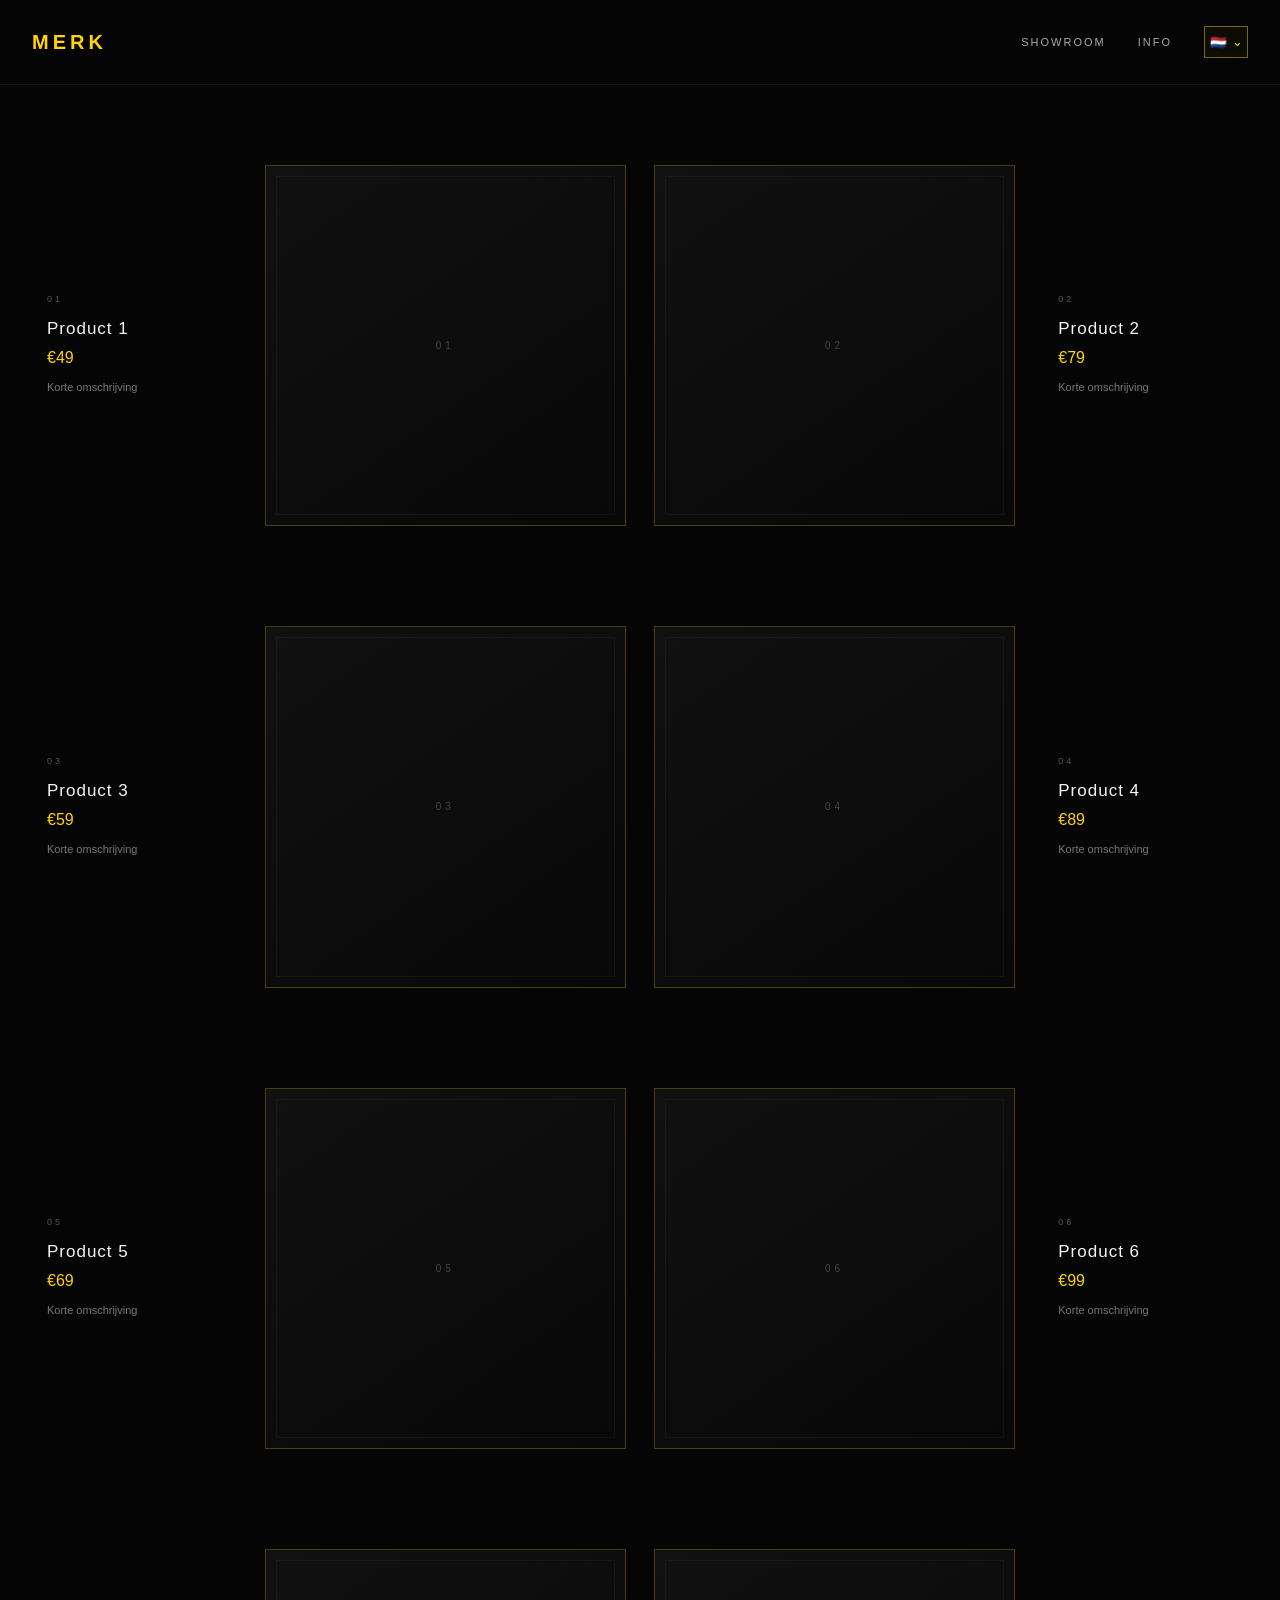
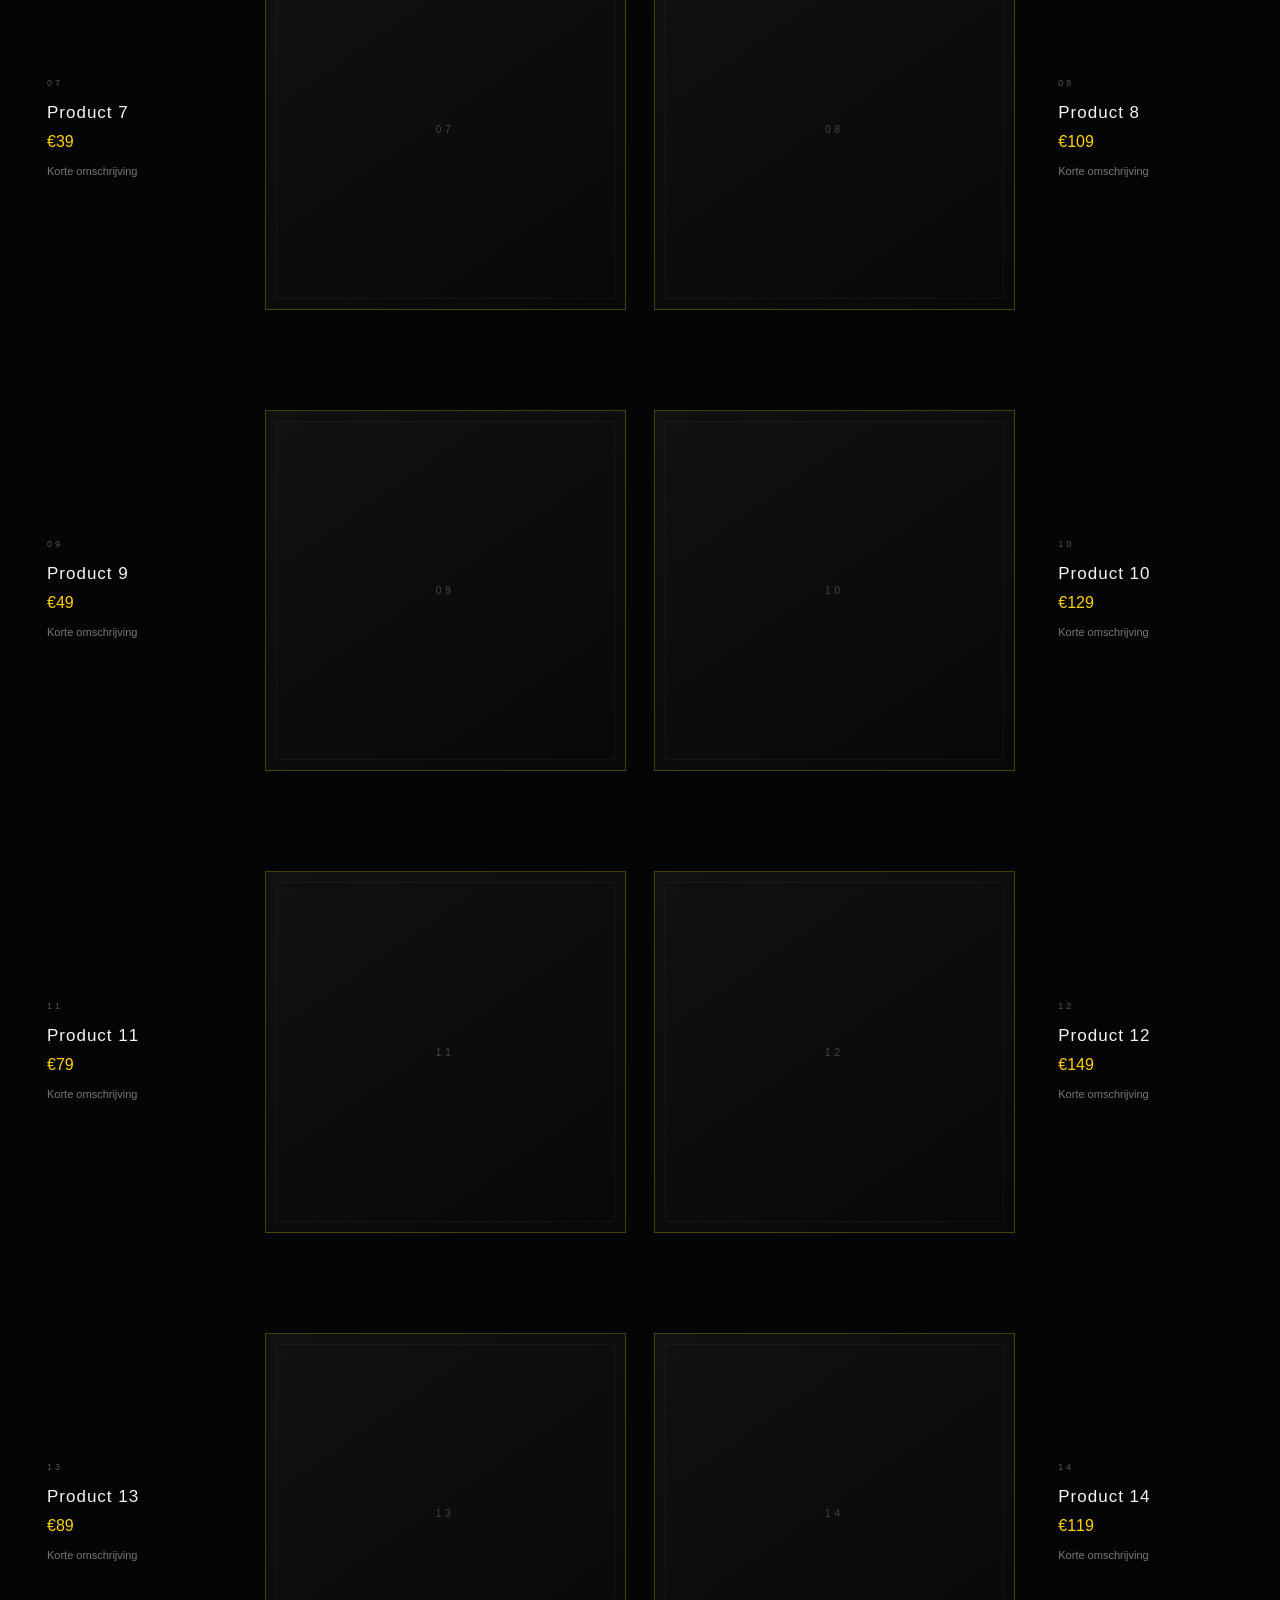
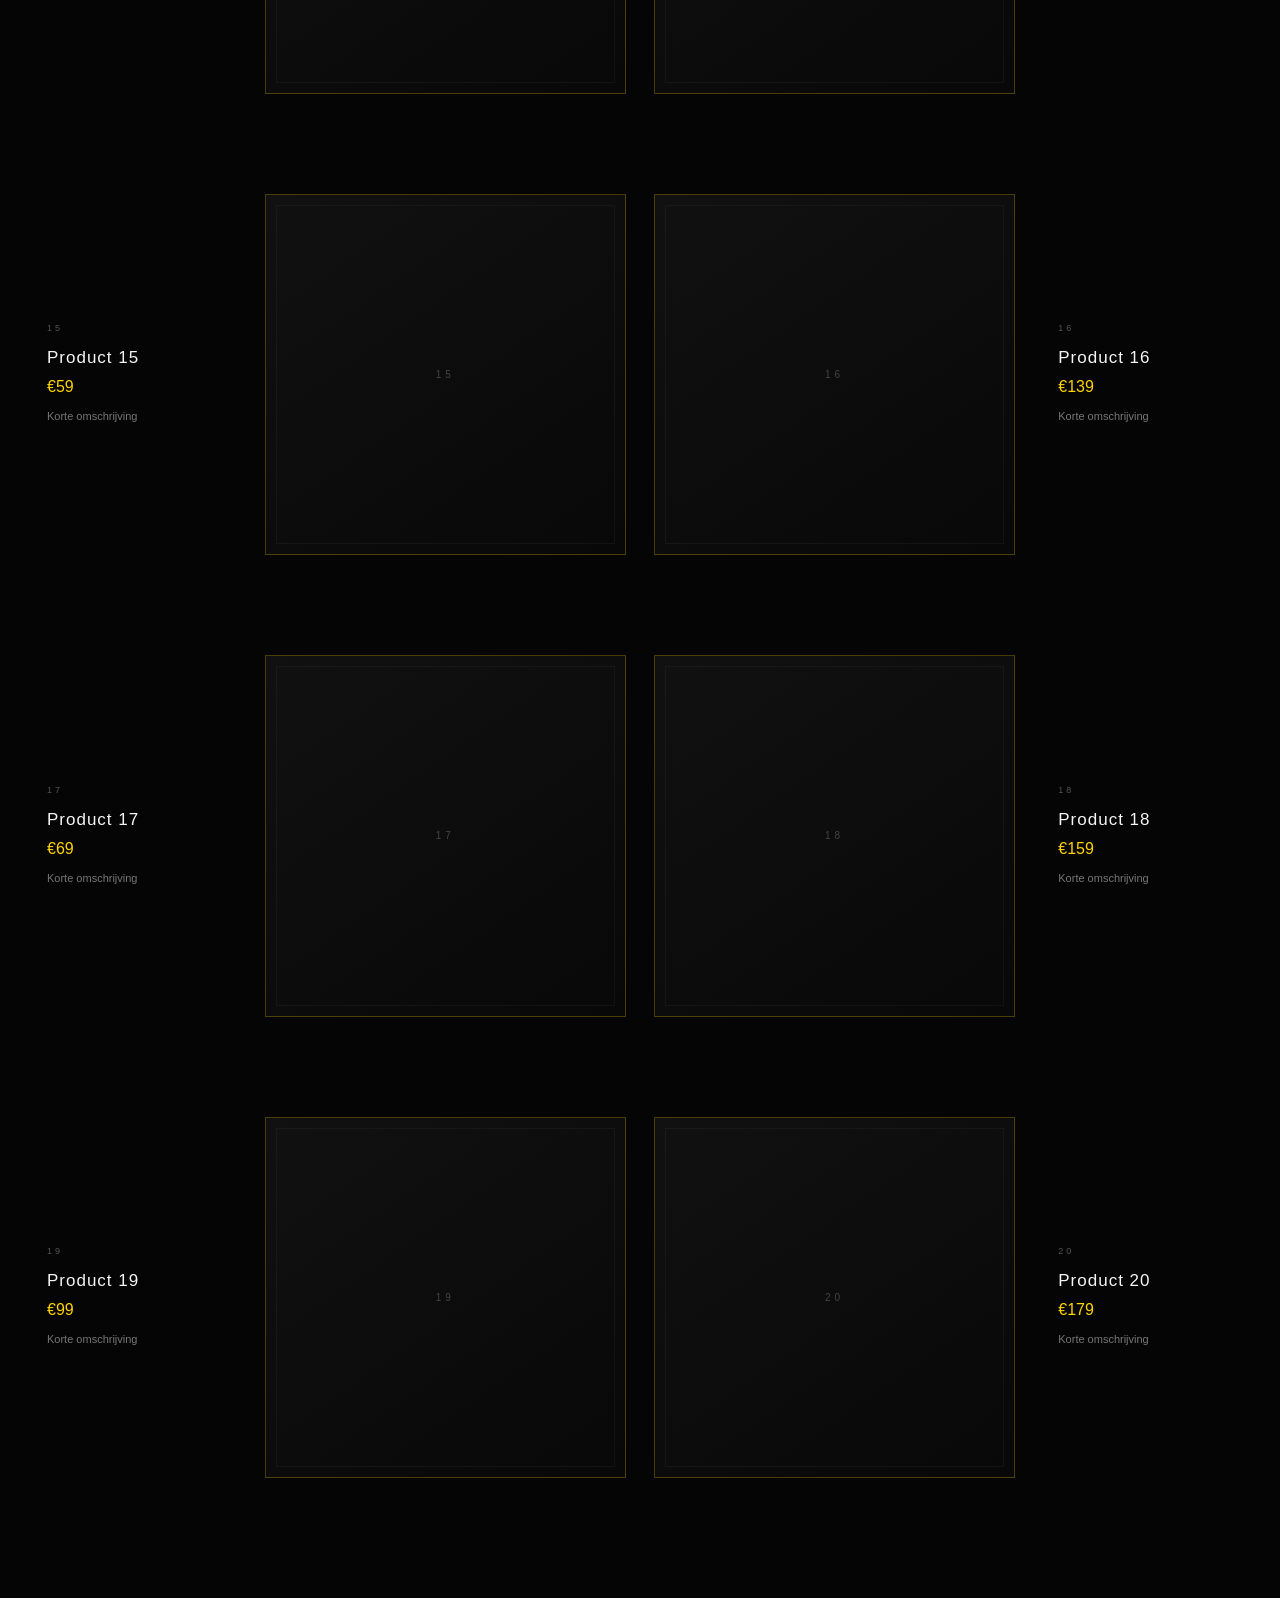
==== index.html @ 74089889 "v5" ====
<!DOCTYPE html>
<html lang="nl">

<head>
    <meta charset="UTF-8">
    <meta name="viewport" content="width=device-width, initial-scale=1.0">

    <link rel="stylesheet" href="style.css">
</head>

<body>

<header class="site-header">

    <div class="nav">

        <a href="index.html" class="logo">
            MERK
        </a>

        <nav>
            <a href="index.html" data-i18n="navShowroom">Showroom</a>
            <a href="info.html" data-i18n="navInfo">Info</a>

            <div class="language">
                <button class="language-button" id="languageButton" type="button">
                    <span id="currentFlag">🇳🇱</span>
                    <span class="language-arrow">⌄</span>
                </button>

                <div class="language-menu" id="languageMenu">

                    <button type="button" data-language="nl">
                        🇳🇱
                        <span>Nederlands</span>
                    </button>

                    <button type="button" data-language="en">
                        🇬🇧
                        <span>English</span>
                    </button>

                    <button type="button" data-language="de">
                        🇩🇪
                        <span>Deutsch</span>
                    </button>

                    <button type="button" data-language="fr">
                        🇫🇷
                        <span>Français</span>
                    </button>

                    <button type="button" data-language="es">
                        🇪🇸
                        <span>Español</span>
                    </button>

                    <button type="button" data-language="it">
                        🇮🇹
                        <span>Italiano</span>
                    </button>

                    <button type="button" data-language="pt">
                        🇵🇹
                        <span>Português</span>
                    </button>

                    <button type="button" data-language="zh">
                        🇨🇳
                        <span>中文</span>
                    </button>

                    <button type="button" data-language="ja">
                        🇯🇵
                        <span>日本語</span>
                    </button>

                    <button type="button" data-language="ko">
                        🇰🇷
                        <span>한국어</span>
                    </button>

                    <button type="button" data-language="ar">
                        🇸🇦
                        <span>العربية</span>
                    </button>

                    <button type="button" data-language="ru">
                        🇷🇺
                        <span>Русский</span>
                    </button>

                </div>
            </div>

        </nav>

    </div>

</header>


<main class="products">
    <!-- RIJ 1 -->

    <div class="product-row">

        <div class="product-text">
            <span class="product-number">01</span>
            <h2>Product 1</h2>
            <div class="price">€49</div>
            <p data-i18n="shortDescription">Korte omschrijving</p>
        </div>

        <a href="product.html?id=1" class="product-image">
            <span>01</span>
        </a>

        <a href="product.html?id=2" class="product-image">
            <span>02</span>
        </a>

        <div class="product-text">
            <span class="product-number">02</span>
            <h2>Product 2</h2>
            <div class="price">€79</div>
            <p data-i18n="shortDescription">Korte omschrijving</p>
        </div>

    </div>


    <!-- RIJ 2 -->

    <div class="product-row">

        <div class="product-text">
            <span class="product-number">03</span>
            <h2>Product 3</h2>
            <div class="price">€59</div>
            <p data-i18n="shortDescription">Korte omschrijving</p>
        </div>

        <a href="product.html?id=3" class="product-image">
            <span>03</span>
        </a>

        <a href="product.html?id=4" class="product-image">
            <span>04</span>
        </a>

        <div class="product-text">
            <span class="product-number">04</span>
            <h2>Product 4</h2>
            <div class="price">€89</div>
            <p data-i18n="shortDescription">Korte omschrijving</p>
        </div>

    </div>


    <!-- RIJ 3 -->

    <div class="product-row">

        <div class="product-text">
            <span class="product-number">05</span>
            <h2>Product 5</h2>
            <div class="price">€69</div>
            <p data-i18n="shortDescription">Korte omschrijving</p>
        </div>

        <a href="product.html?id=5" class="product-image">
            <span>05</span>
        </a>

        <a href="product.html?id=6" class="product-image">
            <span>06</span>
        </a>

        <div class="product-text">
            <span class="product-number">06</span>
            <h2>Product 6</h2>
            <div class="price">€99</div>
            <p data-i18n="shortDescription">Korte omschrijving</p>
        </div>

    </div>


    <!-- RIJ 4 -->

    <div class="product-row">

        <div class="product-text">
            <span class="product-number">07</span>
            <h2>Product 7</h2>
            <div class="price">€39</div>
            <p data-i18n="shortDescription">Korte omschrijving</p>
        </div>

        <a href="product.html?id=7" class="product-image">
            <span>07</span>
        </a>

        <a href="product.html?id=8" class="product-image">
            <span>08</span>
        </a>

        <div class="product-text">
            <span class="product-number">08</span>
            <h2>Product 8</h2>
            <div class="price">€109</div>
            <p data-i18n="shortDescription">Korte omschrijving</p>
        </div>

    </div>


    <!-- RIJ 5 -->

    <div class="product-row">

        <div class="product-text">
            <span class="product-number">09</span>
            <h2>Product 9</h2>
            <div class="price">€49</div>
            <p data-i18n="shortDescription">Korte omschrijving</p>
        </div>

        <a href="product.html?id=9" class="product-image">
            <span>09</span>
        </a>

        <a href="product.html?id=10" class="product-image">
            <span>10</span>
        </a>

        <div class="product-text">
            <span class="product-number">10</span>
            <h2>Product 10</h2>
            <div class="price">€129</div>
            <p data-i18n="shortDescription">Korte omschrijving</p>
        </div>

    </div>


    <!-- RIJ 6 -->

    <div class="product-row">

        <div class="product-text">
            <span class="product-number">11</span>
            <h2>Product 11</h2>
            <div class="price">€79</div>
            <p data-i18n="shortDescription">Korte omschrijving</p>
        </div>

        <a href="product.html?id=11" class="product-image">
            <span>11</span>
        </a>

        <a href="product.html?id=12" class="product-image">
            <span>12</span>
        </a>

        <div class="product-text">
            <span class="product-number">12</span>
            <h2>Product 12</h2>
            <div class="price">€149</div>
            <p data-i18n="shortDescription">Korte omschrijving</p>
        </div>

    </div>


    <!-- RIJ 7 -->

    <div class="product-row">

        <div class="product-text">
            <span class="product-number">13</span>
            <h2>Product 13</h2>
            <div class="price">€89</div>
            <p data-i18n="shortDescription">Korte omschrijving</p>
        </div>

        <a href="product.html?id=13" class="product-image">
            <span>13</span>
        </a>

        <a href="product.html?id=14" class="product-image">
            <span>14</span>
        </a>

        <div class="product-text">
            <span class="product-number">14</span>
            <h2>Product 14</h2>
            <div class="price">€119</div>
            <p data-i18n="shortDescription">Korte omschrijving</p>
        </div>

    </div>


    <!-- RIJ 8 -->

    <div class="product-row">

        <div class="product-text">
            <span class="product-number">15</span>
            <h2>Product 15</h2>
            <div class="price">€59</div>
            <p data-i18n="shortDescription">Korte omschrijving</p>
        </div>

        <a href="product.html?id=15" class="product-image">
            <span>15</span>
        </a>

        <a href="product.html?id=16" class="product-image">
            <span>16</span>
        </a>

        <div class="product-text">
            <span class="product-number">16</span>
            <h2>Product 16</h2>
            <div class="price">€139</div>
            <p data-i18n="shortDescription">Korte omschrijving</p>
        </div>

    </div>


    <!-- RIJ 9 -->

    <div class="product-row">

        <div class="product-text">
            <span class="product-number">17</span>
            <h2>Product 17</h2>
            <div class="price">€69</div>
            <p data-i18n="shortDescription">Korte omschrijving</p>
        </div>

        <a href="product.html?id=17" class="product-image">
            <span>17</span>
        </a>

        <a href="product.html?id=18" class="product-image">
            <span>18</span>
        </a>

        <div class="product-text">
            <span class="product-number">18</span>
            <h2>Product 18</h2>
            <div class="price">€159</div>
            <p data-i18n="shortDescription">Korte omschrijving</p>
        </div>

    </div>


    <!-- RIJ 10 -->

    <div class="product-row">

        <div class="product-text">
            <span class="product-number">19</span>
            <h2>Product 19</h2>
            <div class="price">€99</div>
            <p data-i18n="shortDescription">Korte omschrijving</p>
        </div>

        <a href="product.html?id=19" class="product-image">
            <span>19</span>
        </a>

        <a href="product.html?id=20" class="product-image">
            <span>20</span>
        </a>

        <div class="product-text">
            <span class="product-number">20</span>
            <h2>Product 20</h2>
            <div class="price">€179</div>
            <p data-i18n="shortDescription">Korte omschrijving</p>
        </div>

    </div>

</main>


<script src="language.js"></script>

</body>
</html>
---- style.css ----
/* =================================

   BASIS

\================================= */

* {

    box-sizing: border-box;

    margin: 0;

    padding: 0;

}

html {

    scroll-behavior: smooth;

}

body {

    background: #050505;

    color: #f5f5f5;

    font-family:

        Arial,

        Helvetica,

        sans-serif;

    min-height: 100vh;

}



/* =================================

   HEADER

\================================= */

.site-header {

    width: 100%;

    padding:

        26px 32px;

    border-bottom:

        1px solid rgba(255, 255, 255, 0.08);

    background:

        rgba(5, 5, 5, 0.96);

    position: relative;

    z-index: 100;

}

.nav {

    max-width: 1450px;

    margin: 0 auto;

    display: flex;

    justify-content:

        space-between;

    align-items: center;

}

.logo {

    color: #ffd400;

    font-size: 20px;

    font-weight: 700;

    letter-spacing: 4px;

    text-decoration: none;

}

nav {

    display: flex;

    align-items: center;

    gap: 32px;

}

nav > a {

    color: #aaa;

    text-decoration: none;

    font-size: 11px;

    letter-spacing: 2px;

    text-transform: uppercase;

    transition:

        color 0.3s ease;

}

nav > a:hover {

    color: #ffd400;

}



/* =================================

   TAALMENU

\================================= */

.language {

    position: relative;

}

.language-button {

    width: 44px;

    height: 32px;

    display: flex;

    align-items: center;

    justify-content: center;

    gap: 5px;

    border:

        1px solid rgba(255, 212, 0, 0.45);

    background:

        rgba(255, 212, 0, 0.03);

    color: white;

    cursor: pointer;

    transition:

        border-color 0.3s ease,

background 0.3s ease;

}

.language-button:hover {

    border-color: #ffd400;

    background:

        rgba(255, 212, 0, 0.08);

}

.language-arrow {

    color: #ffd400;

    font-size: 13px;

    line-height: 1;

    transform:

        translateY(-1px);

}

.language-menu {

    position: absolute;

    top: calc(100% + 12px);

    right: 0;

    width: 190px;

    padding: 7px;

    background: #101010;

    border:

        1px solid rgba(255, 212, 0, 0.35);

    box-shadow:

        0 20px 50px

        rgba(0, 0, 0, 0.65);

    opacity: 0;

    visibility: hidden;

    transform:

        translateY(-5px);

    transition:

        opacity 0.2s ease,

        transform 0.2s ease,

        visibility 0.2s ease;

}

.language-menu.open {

    opacity: 1;

    visibility: visible;

    transform:

        translateY(0);

}

.language-menu button {

    width: 100%;

    border: 0;

    background: transparent;

    color: #ccc;

    padding:

        10px 12px;

    display: flex;

    align-items: center;

    gap: 12px;

    font-size: 12px;

    text-align: left;

    cursor: pointer;

    transition:

background 0.2s ease,

        color 0.2s ease;

}

.language-menu button:hover {

    background:

        rgba(255, 212, 0, 0.08);

    color: #ffd400;

}



/* =================================

   SHOWROOM

\================================= */

.products {

    max-width: 1450px;

    margin: 0 auto;

    padding:

        80px 32px 120px;

    display: flex;

    flex-direction: column;

    gap: 100px;

}

.showroom-intro {

    max-width: 700px;

    margin-bottom: 20px;

}

.eyebrow {

    display: block;

    color: #ffd400;

    font-size: 9px;

    font-weight: 600;

    letter-spacing: 3px;

    margin-bottom: 18px;

}

.showroom-intro h1 {

    font-size:

        clamp(42px, 6vw, 76px);

    font-weight: 300;

    letter-spacing: -2px;

    margin-bottom: 18px;

}

.showroom-intro p {

    color: #777;

    font-size: 14px;

    line-height: 1.8;

}



/* =================================

   PRODUCT RIJ

\================================= */

.product-row {

    display: grid;

    grid-template-columns:

        0.85fr

        1.5fr

        1.5fr

        0.85fr;

    align-items: center;

    gap: 28px;

}

.product-text {

    padding:

        20px 15px;

}

.product-number {

    display: block;

    color: #555;

    font-size: 9px;

    letter-spacing: 3px;

    margin-bottom: 15px;

}

.product-text h2 {

    font-size: 17px;

    font-weight: 400;

    letter-spacing: 1px;

    margin-bottom: 10px;

}

.product-text .price {

    color: #ffd400;

    font-size: 16px;

    font-weight: 500;

}

.product-text p {

    color: #777;

    font-size: 11px;

    line-height: 1.6;

    margin-top: 12px;

}



/* =================================

   PRODUCT FOTO

\================================= */

.product-image {

    aspect-ratio: 1 / 1;

    position: relative;

    display: flex;

    align-items: center;

    justify-content: center;

    background:

        linear-gradient(

            145deg,

            #111,

            #080808

        );

    border:

        1px solid rgba(255, 212, 0, 0.25);

    overflow: hidden;

    cursor: pointer;

    text-decoration: none;

    transition:

        transform 0.5s ease,

        border-color 0.5s ease,

        box-shadow 0.5s ease;

}

.product-image::before {

    content: "";

    position: absolute;

    inset: 10px;

    border:

        1px solid

        rgba(255, 255, 255, 0.04);

}

.product-image span {

    position: relative;

    z-index: 2;

    color: #444;

    font-size: 10px;

    letter-spacing: 4px;

    transition:

        color 0.4s ease;

}

.product-image:hover {

    transform:

        translateY(-7px);

    border-color:

        rgba(255, 212, 0, 0.9);

    box-shadow:

        0 15px 45px

        rgba(0, 0, 0, 0.7),

        0 0 35px

        rgba(255, 212, 0, 0.10);

}

.product-image:hover span {

    color: #ffd400;

}



/* =================================

   PRODUCT PAGINA

\================================= */

.product-page {

    max-width: 1300px;

    margin: 0 auto;

    padding:

        45px 32px 120px;

}

.back {

    display: inline-flex;

    align-items: center;

    justify-content: center;

    width: 40px;

    height: 40px;

    color: #888;

    text-decoration: none;

    font-size: 25px;

    font-weight: 300;

    border:

        1px solid rgba(255, 255, 255, 0.08);

    transition:

        color 0.3s ease,

        border-color 0.3s ease;

}

.back:hover {

    color: #ffd400;

    border-color:

        rgba(255, 212, 0, 0.5);

}



/* =================================

   PRODUCT DETAIL

\================================= */

.product-detail {

    display: grid;

    grid-template-columns:

        minmax(0, 1.55fr)

        minmax(280px, 0.8fr);

    gap: 90px;

    align-items: center;

    margin-top: 45px;

}



/* =================================

   GALERIJ

\================================= */

.gallery {

    width: 100%;

}

.gallery-window {

    position: relative;

    width: 100%;

    aspect-ratio: 1 / 1;

    overflow: hidden;

    border:

        1px solid #ffd400;

    background: #0a0a0a;

    box-shadow:

        0 0 30px

        rgba(255, 212, 0, 0.08);

}

.gallery-window::after {

    content: "";

    position: absolute;

    inset: 0;

    pointer-events: none;

    border:

        1px solid

        rgba(255, 212, 0, 0.25);

    box-shadow:

        inset 0 0 40px

        rgba(255, 212, 0, 0.025);

    z-index: 5;

}

.gallery-track {

    display: flex;

    width: 100%;

    height: 100%;

    overflow-x: auto;

    overflow-y: hidden;

    scroll-snap-type:

        x mandatory;

    scroll-behavior:

        smooth;

    touch-action:

        pan-x;

    scrollbar-width:

        none;

    -webkit-overflow-scrolling:

        touch;

}

.gallery-track::-webkit-scrollbar {

    display: none;

}

.gallery-slide {

    flex:

        0 0 100%;

    width: 100%;

    height: 100%;

    scroll-snap-align:

        start;

    display: flex;

    align-items: center;

    justify-content: center;

    background: #080808;

}

.gallery-slide img {

    width: 100%;

    height: 100%;

    object-fit: contain;

    display: block;

    user-select: none;

    -webkit-user-drag: none;

    pointer-events: none;

}



/* =================================

   GALERIJ PIJLEN

\================================= */

.gallery-arrow {

    position: absolute;

    top: 50%;

    transform:

        translateY(-50%);

    z-index: 10;

    width: 48px;

    height: 48px;

    border:

        1px solid

        rgba(255, 212, 0, 0.45);

    background:

        rgba(0, 0, 0, 0.48);

    backdrop-filter:

        blur(5px);

    color: #ffd400;

    font-size: 34px;

    font-weight: 200;

    line-height: 1;

    display: flex;

    align-items: center;

    justify-content: center;

    cursor: pointer;

    opacity: 0.65;

    transition:

        opacity 0.3s ease,

background 0.3s ease,

        border-color 0.3s ease;

}

.gallery-arrow:hover {

    opacity: 1;

    background:

        rgba(0, 0, 0, 0.75);

    border-color:

        #ffd400;

}

.gallery-arrow:disabled {

    opacity: 0.15;

    cursor: default;

    pointer-events: none;

}

.gallery-arrow-left {

    left: 15px;

}

.gallery-arrow-right {

    right: 15px;

}



/* =================================

   BOLLETJES

\================================= */

.gallery-dots {

    display: flex;

    justify-content: center;

    align-items: center;

    gap: 9px;

    margin-top: 20px;

}

.gallery-dot {

    width: 6px;

    height: 6px;

    padding: 0;

    border:

        1px solid #555;

    border-radius: 50%;

    background: transparent;

    cursor: pointer;

    appearance: none;

    transition:

background 0.3s ease,

        border-color 0.3s ease,

        transform 0.3s ease;

}

.gallery-dot.active {

    background: #ffd400;

    border-color: #ffd400;

    transform:

        scale(1.4);

}



/* =================================

   PRODUCT INFO

\================================= */

.product-detail-info {

    padding:

        20px 0;

}

.product-detail-info h1 {

    font-size:

        clamp(32px, 4vw, 52px);

    font-weight: 300;

    letter-spacing: -1px;

    margin-bottom: 15px;

}

.detail-price {

    color: #ffd400;

    font-size: 22px;

    font-weight: 500;

    margin-bottom: 28px;

}

.product-detail-info p {

    color: #888;

    font-size: 14px;

    line-height: 1.9;

    max-width: 440px;

}



/* =================================

   INFO PAGINA

\================================= */

.info-page {

    max-width: 1200px;

    margin: 0 auto;

    padding:

        45px 32px 120px;

}

.info-hero {

    max-width: 800px;

    margin:

        70px auto 100px;

    text-align: center;

}

.info-hero h1 {

    font-size:

        clamp(40px, 6vw, 70px);

    font-weight: 300;

    letter-spacing: -2px;

    line-height: 1.05;

    margin-bottom: 30px;

}

.info-hero p {

    color: #888;

    max-width: 650px;

    margin: 0 auto;

    font-size: 15px;

    line-height: 1.9;

}



/* =================================

   INFO KAARTEN

\================================= */

.info-grid {

    display: grid;

    grid-template-columns:

        repeat(2, 1fr);

    gap: 1px;

    background:

        rgba(255, 255, 255, 0.08);

    border:

        1px solid

        rgba(255, 255, 255, 0.08);

}

.info-card {

    min-height: 300px;

    padding:

        45px;

    background: #080808;

}

.info-number {

    display: block;

    color: #ffd400;

    font-size: 9px;

    letter-spacing: 3px;

    margin-bottom: 45px;

}

.info-card h2 {

    font-size: 22px;

    font-weight: 400;

    margin-bottom: 18px;

}

.info-card p {

    color: #777;

    font-size: 13px;

    line-height: 1.9;

    max-width: 450px;

}

.info-statement {

    text-align: center;

    max-width: 850px;

    margin:

        120px auto 0;

}

.info-statement h2 {

    font-size:

        clamp(26px, 4vw, 45px);

    line-height: 1.3;

    font-weight: 300;

    letter-spacing: -1px;

}



/* =================================

   MOBIEL

\================================= */

@media (max-width: 700px) {

    .site-header {

        padding:

            20px 15px;

    }

    .nav {

        gap: 20px;

    }

    nav {

        gap: 17px;

    }

    nav > a {

        font-size: 9px;

        letter-spacing: 1.5px;

    }

    .logo {

        font-size: 18px;

    }



    /* SHOWROOM */

    .products {

        padding:

            50px 12px 80px;

        gap: 55px;

    }

    .showroom-intro {

        margin-bottom: 0;

    }

    .showroom-intro h1 {

        font-size: 45px;

    }



    /* PRODUCT RIJ */

    .product-row {

        grid-template-columns:

            0.7fr

            1.5fr

            1.5fr

            0.7fr;

        gap: 7px;

    }

    .product-text {

        padding: 5px;

    }

    .product-number {

        font-size: 7px;

        margin-bottom: 8px;

    }

    .product-text h2 {

        font-size: 11px;

        letter-spacing: 0.4px;

        margin-bottom: 5px;

    }

    .product-text .price {

        font-size: 11px;

    }

    .product-text p {

        font-size: 8px;

        line-height: 1.3;

        margin-top: 5px;

    }

    .product-image::before {

        inset: 5px;

    }



    /* TAALMENU */

    .language-menu {

        right: -5px;

        width: 180px;

    }



    /* PRODUCT PAGINA */

    .product-page {

        padding:

            25px 12px 70px;

    }

    .product-detail {

        display: flex;

        flex-direction: column;

        gap: 35px;

        align-items: stretch;

        margin-top: 30px;

    }

    .gallery-window {

        aspect-ratio: 1 / 1;

    }

    .gallery-arrow {

        width: 42px;

        height: 42px;

        font-size: 29px;

        opacity: 0.55;

    }

    .gallery-arrow-left {

        left: 8px;

    }

    .gallery-arrow-right {

        right: 8px;

    }

    .gallery-dots {

        margin-top: 14px;

    }

    .product-detail-info {

        padding:

            0 5px;

    }

    .product-detail-info h1 {

        font-size: 30px;

    }

    .detail-price {

        font-size: 20px;

    }



    /* INFO */

    .info-page {

        padding:

            25px 15px 70px;

    }

    .info-hero {

        margin:

            60px auto 60px;

    }

    .info-hero h1 {

        font-size: 42px;

    }

    .info-hero p {

        font-size: 13px;

    }

    .info-grid {

        grid-template-columns:

            1fr;

    }

    .info-card {

        min-height: auto;

        padding:

            35px 25px;

    }

    .info-number {

        margin-bottom: 30px;

    }

    .info-statement {

        margin-top: 75px;

    }

}

dit ziet er tot nu toe het beste uit. de dropdown menu voor taal werkt goed op desktop. maar mobiel moet prioriteit hebben. op mobiel gebeurt er niets als ik er op druk. geen dropdown. en geen gele rand om de vlag zoals op desktop. de pijltjes bij de productfotos morgen in plaats van vierkanten er om heen, rondjes er om heen. ik heb het over die knoppen.

/* =================================
   MOBILE-FIRST INTERACTION FIXES
   ================================= */

/* Touch targets and stable stacking */
.language-button {
    -webkit-tap-highlight-color: transparent;
    touch-action: manipulation;
    position: relative;
    z-index: 110;
}

.language-button.open {
    border-color: #ffd400;
    background: rgba(255, 212, 0, 0.08);
}

.language-menu {
    z-index: 1000;
    pointer-events: none;
}

.language-menu.open {
    pointer-events: auto;
}

.language-menu button {
    min-height: 38px;
    -webkit-tap-highlight-color: transparent;
    touch-action: manipulation;
}

/* Circular gallery controls */
.gallery-arrow {
    border-radius: 50%;
    padding: 0;
    appearance: none;
    -webkit-appearance: none;
    -webkit-tap-highlight-color: transparent;
    touch-action: manipulation;
}

@media (max-width: 700px) {
    html,
    body {
        width: 100%;
        max-width: 100%;
        overflow-x: hidden;
    }

    .site-header {
        position: relative;
        z-index: 1000;
        padding: 18px 14px;
    }

    .nav {
        width: 100%;
        min-width: 0;
        gap: 14px;
    }

    nav {
        gap: 12px;
        min-width: 0;
    }

    nav > a {
        font-size: 8px;
        letter-spacing: 1.2px;
        white-space: nowrap;
    }

    .logo {
        flex: 0 0 auto;
        font-size: 17px;
        letter-spacing: 3px;
    }

    .language {
        flex: 0 0 auto;
        z-index: 1200;
    }

    .language-button {
        width: 44px;
        height: 34px;
        min-width: 44px;
        min-height: 34px;
        border: 1px solid #ffd400;
        background: rgba(255, 212, 0, 0.06);
    }

    .language-menu {
        top: calc(100% + 10px);
        right: 0;
        width: min(190px, calc(100vw - 28px));
        max-height: min(65vh, 430px);
        overflow-y: auto;
        -webkit-overflow-scrolling: touch;
        overscroll-behavior: contain;
    }

    .language-menu button {
        min-height: 42px;
        padding: 10px 12px;
        font-size: 12px;
    }

    .gallery-arrow {
        width: 42px;
        height: 42px;
        border-radius: 50%;
    }
}

@media (max-width: 380px) {
    .site-header {
        padding-left: 10px;
        padding-right: 10px;
    }

    nav {
        gap: 9px;
    }

    nav > a {
        font-size: 7.5px;
        letter-spacing: 1px;
    }

    .logo {
        font-size: 16px;
    }

    .language-button {
        width: 42px;
        min-width: 42px;
    }
}
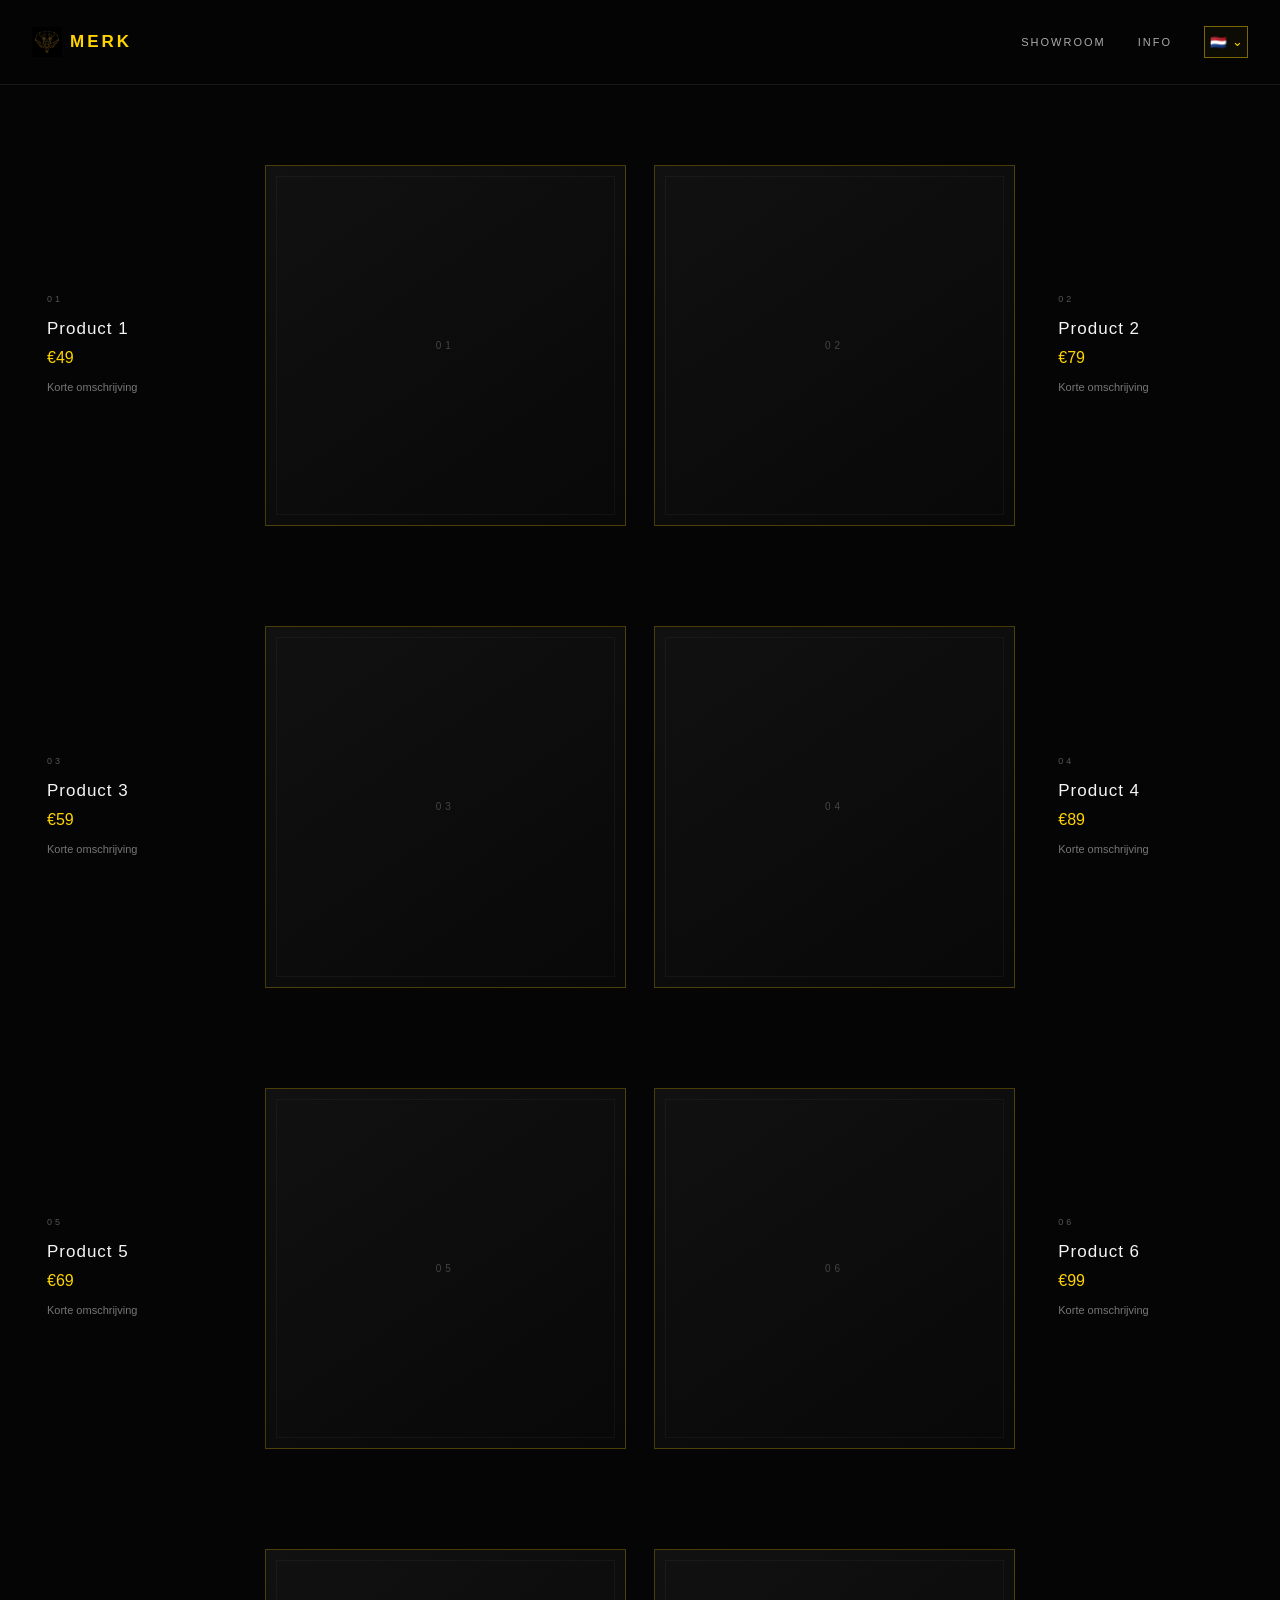
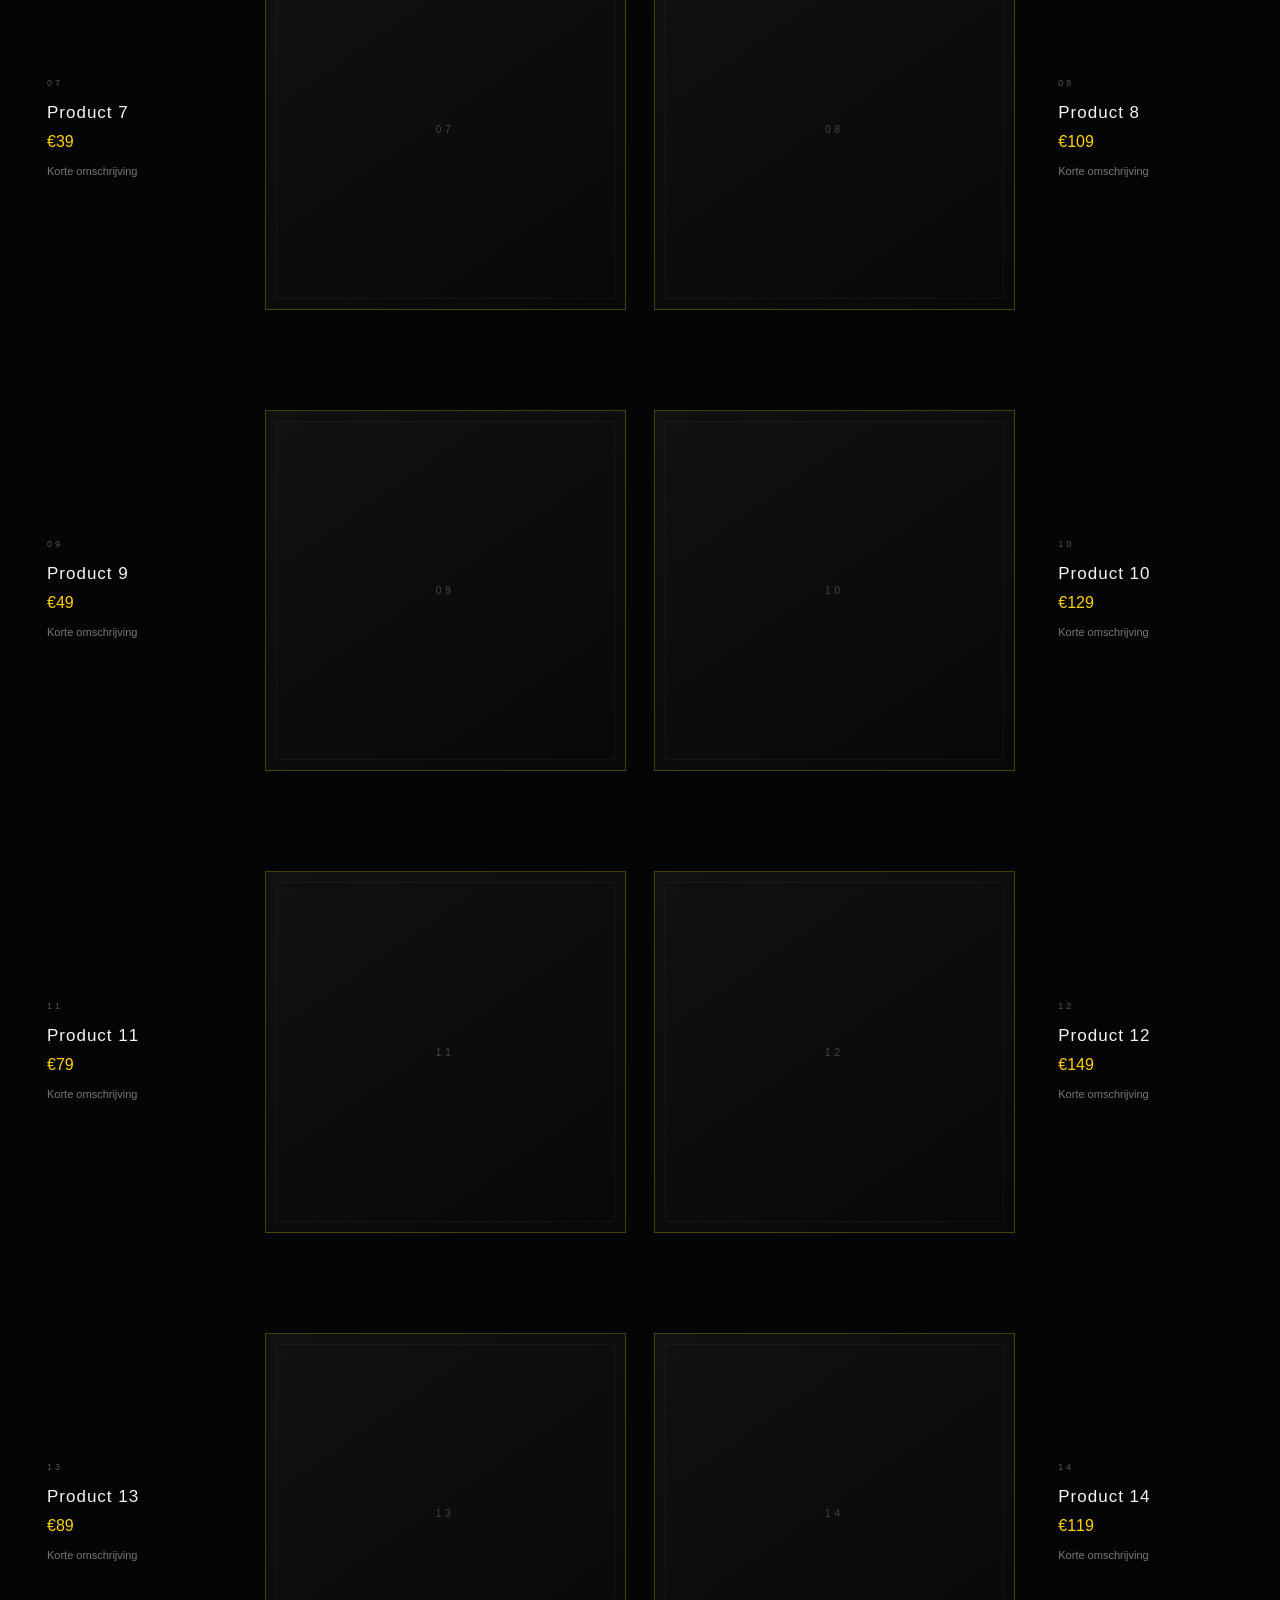
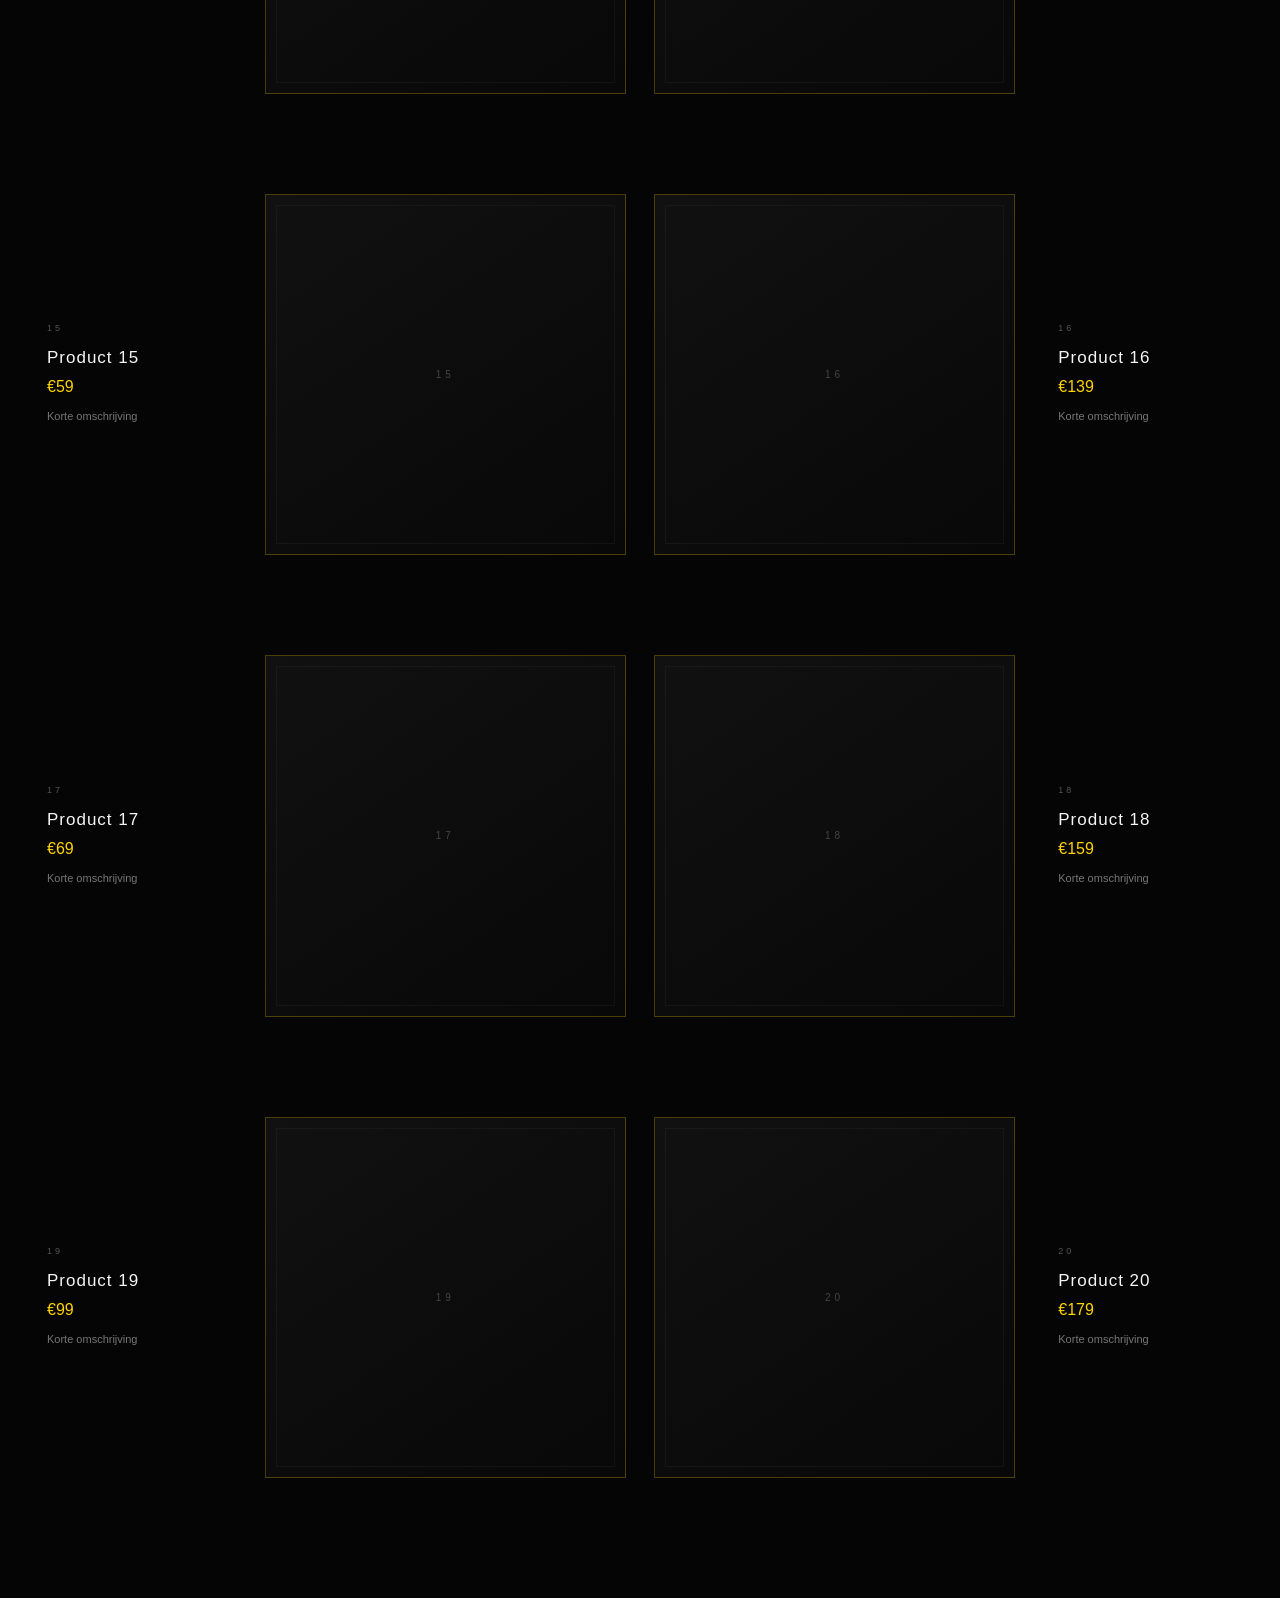
==== commit 29e6306f: "logo" ====
--- a/index.html
+++ b/index.html
@@ -15,7 +15,8 @@
     <div class="nav">
 
         <a href="index.html" class="logo">
-            MERK
+            <img src="images/logo-elephant.png" alt="Merk logo">
+            <span>MERK</span>
         </a>
 
         <nav>
--- a/style.css
+++ b/style.css
@@ -85,17 +85,28 @@
 }
 
 .logo {
+    display: inline-flex;
+    align-items: center;
+    gap: 10px;
 
     color: #ffd400;
+    text-decoration: none;
 
     font-size: 20px;
-
     font-weight: 700;
-
     letter-spacing: 4px;
-
-    text-decoration: none;
-
+}
+
+.logo img {
+    width: 34px;
+    height: 34px;
+
+    display: block;
+    object-fit: contain;
+}
+
+.logo span {
+    display: block;
 }
 
 nav {
@@ -1629,4 +1640,133 @@
         width: 42px;
         min-width: 42px;
     }
+}
+
+/* =================================
+   FINAL MOBILE / TOUCH POLISH
+   ================================= */
+
+/* Back button: circular icon + translated label */
+.back {
+    display: inline-flex;
+    align-items: center;
+    justify-content: flex-start;
+    gap: 10px;
+    min-height: 42px;
+    width: auto;
+    padding: 0 14px 0 0;
+    border: 0;
+    color: #888;
+}
+
+.back-icon {
+    width: 42px;
+    height: 42px;
+    flex: 0 0 42px;
+    display: inline-flex;
+    align-items: center;
+    justify-content: center;
+    border: 1px solid rgba(255, 255, 255, 0.08);
+    border-radius: 50%;
+    color: #888;
+    font-size: 23px;
+    font-weight: 300;
+    line-height: 1;
+    padding: 0;
+    transform: translateY(-1px);
+    transition: color 0.3s ease, border-color 0.3s ease, background 0.3s ease;
+}
+
+.back-label {
+    color: #aaa;
+    font-size: 10px;
+    letter-spacing: 1.8px;
+    text-transform: uppercase;
+    line-height: 1;
+}
+
+.back:hover {
+    color: #ffd400;
+    border-color: transparent;
+}
+
+.back:hover .back-icon {
+    color: #ffd400;
+    border-color: rgba(255, 212, 0, 0.55);
+    background: rgba(255, 212, 0, 0.04);
+}
+
+.back:hover .back-label {
+    color: #ffd400;
+}
+
+/* Gallery arrows: use a flex-centered glyph so the arrow cannot sit low/high */
+.gallery-arrow {
+    border-radius: 50%;
+    padding: 0 !important;
+    line-height: 0;
+    font-size: 0;
+}
+
+.gallery-arrow::before {
+    display: block;
+    line-height: 1;
+    font-family: Arial, Helvetica, sans-serif;
+    font-size: 30px;
+    font-weight: 300;
+    color: #ffd400;
+    transform: translateY(-1px);
+}
+
+.gallery-arrow-left::before {
+    content: "‹";
+}
+
+.gallery-arrow-right::before {
+    content: "›";
+}
+
+@media (max-width: 700px) {
+    .back {
+        min-height: 44px;
+        gap: 9px;
+        padding-right: 10px;
+    }
+
+    .back-icon {
+        width: 44px;
+        height: 44px;
+        flex-basis: 44px;
+        font-size: 22px;
+        border-color: rgba(255, 255, 255, 0.12);
+    }
+
+    .back-label {
+        font-size: 10px;
+        letter-spacing: 1.5px;
+    }
+
+    .gallery-arrow {
+        width: 46px !important;
+        height: 46px !important;
+        display: flex !important;
+        align-items: center !important;
+        justify-content: center !important;
+        border-radius: 50% !important;
+    }
+
+    .gallery-arrow::before {
+        font-size: 30px;
+        transform: translateY(-1px);
+    }
+}
+.logo {
+    gap: 8px;
+    font-size: 17px;
+    letter-spacing: 3px;
+}
+
+.logo img {
+    width: 30px;
+    height: 30px;
 }
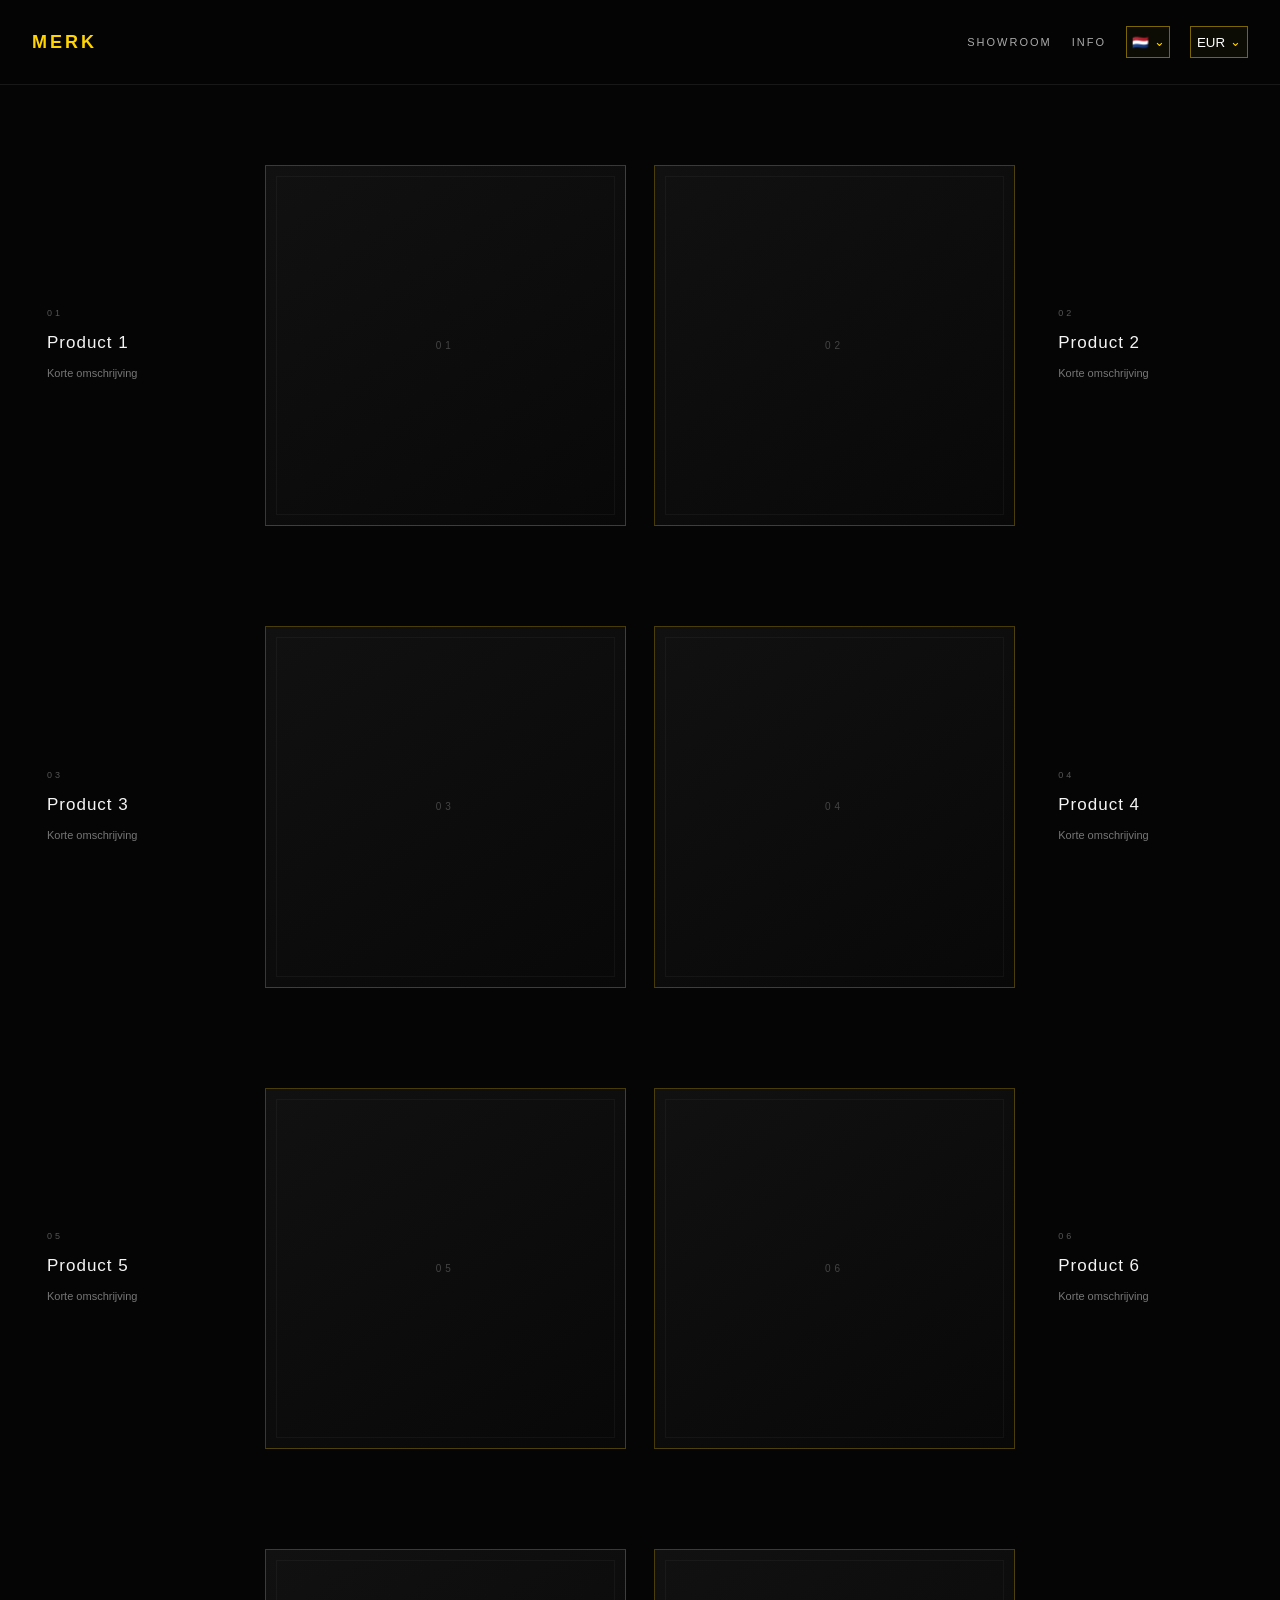
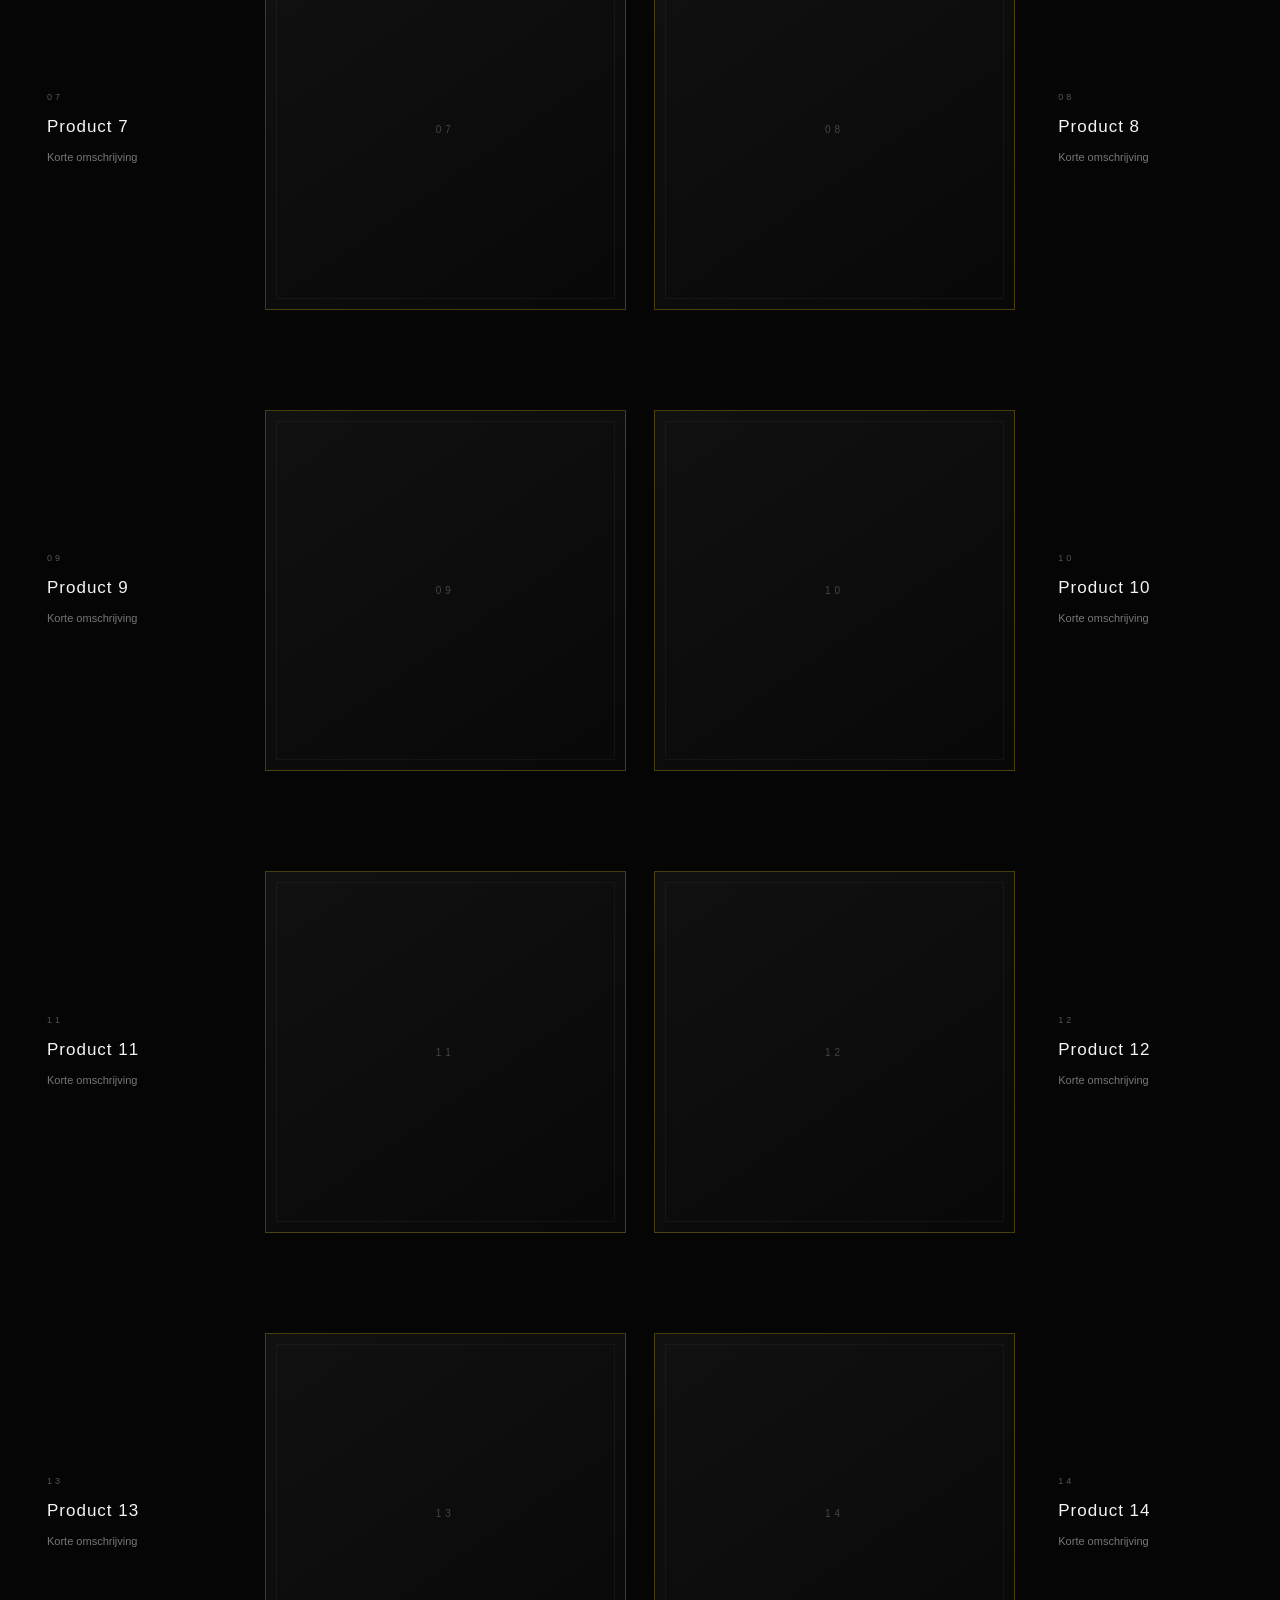
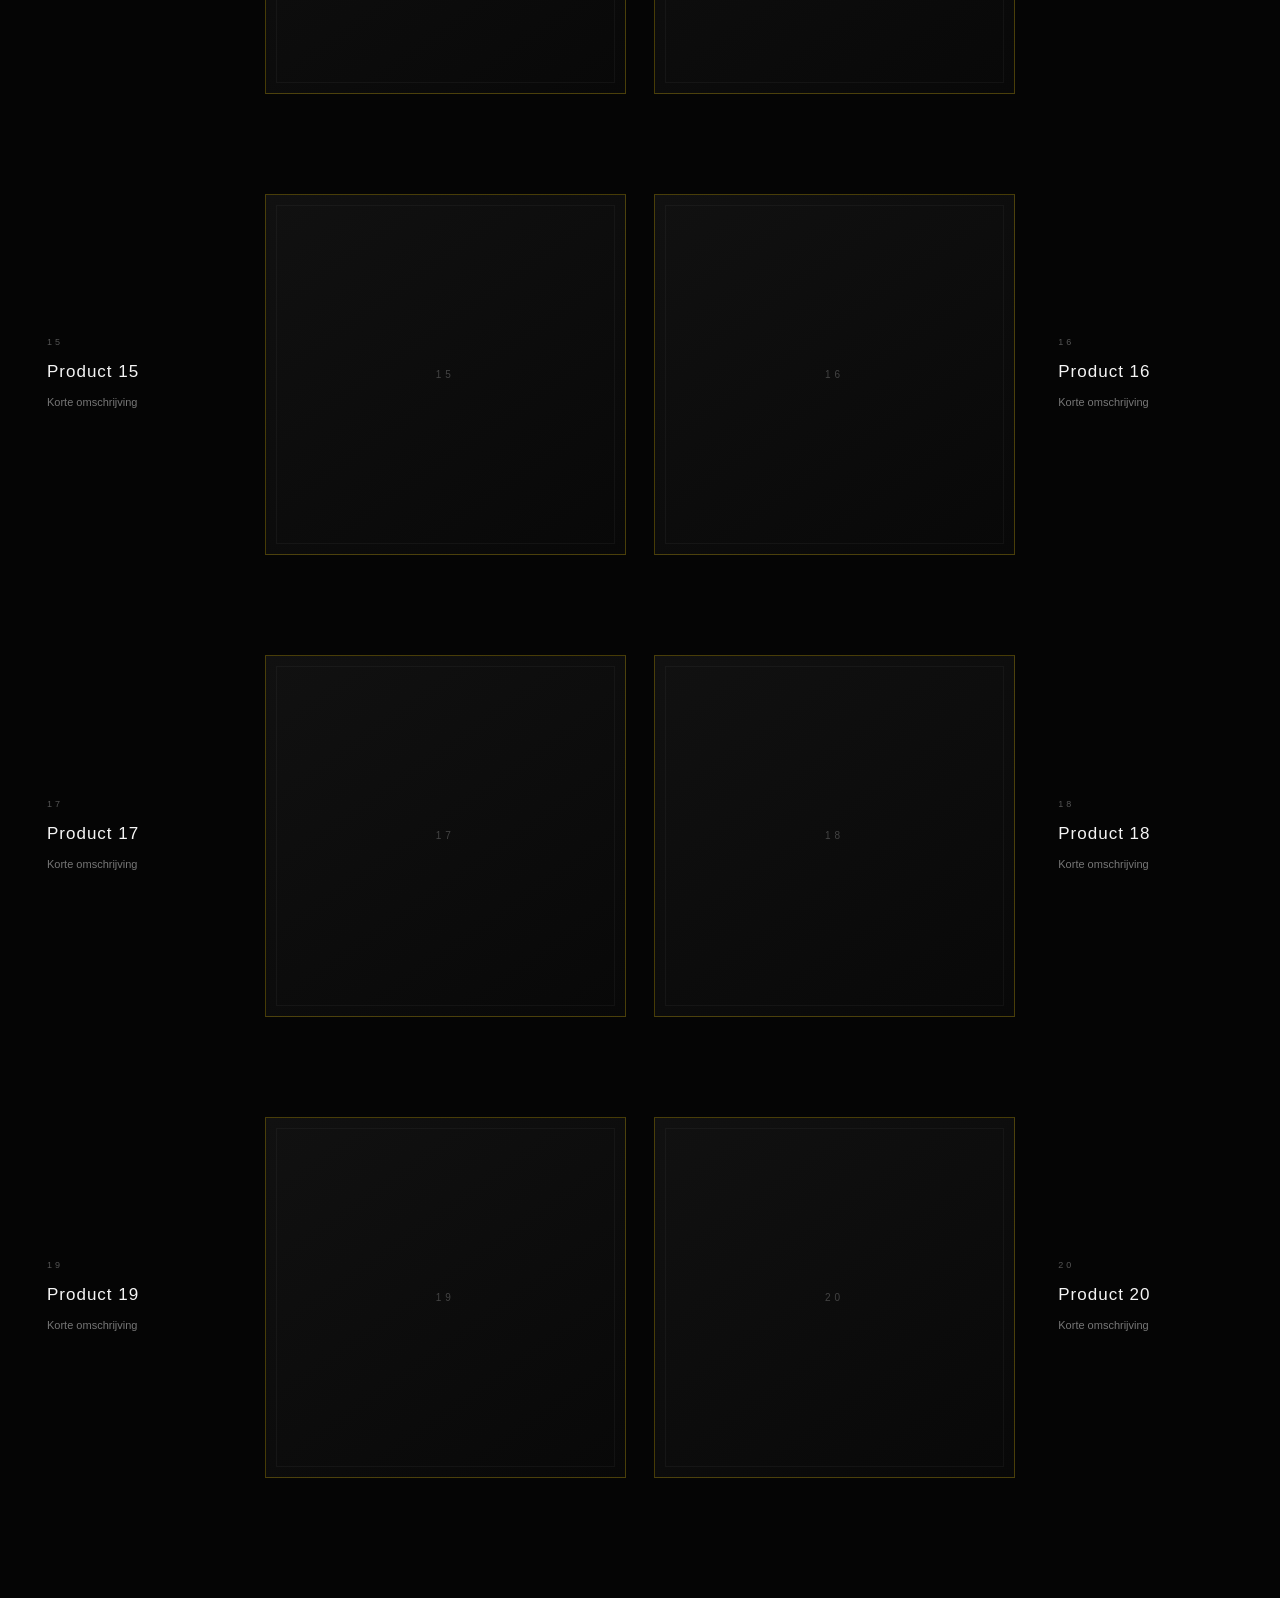
==== commit e4456f98: "v8 valuta" ====
--- a/index.html
+++ b/index.html
@@ -15,8 +15,7 @@
     <div class="nav">
 
         <a href="index.html" class="logo">
-            <img src="images/logo-elephant.png" alt="Merk logo">
-            <span>MERK</span>
+            MERK
         </a>
 
         <nav>
@@ -24,76 +23,47 @@
             <a href="info.html" data-i18n="navInfo">Info</a>
 
             <div class="language">
-                <button class="language-button" id="languageButton" type="button">
+
+                <button class="language-button" id="languageButton" type="button" aria-haspopup="true" aria-expanded="false">
                     <span id="currentFlag">🇳🇱</span>
                     <span class="language-arrow">⌄</span>
                 </button>
 
                 <div class="language-menu" id="languageMenu">
 
-                    <button type="button" data-language="nl">
-                        🇳🇱
-                        <span>Nederlands</span>
-                    </button>
-
-                    <button type="button" data-language="en">
-                        🇬🇧
-                        <span>English</span>
-                    </button>
-
-                    <button type="button" data-language="de">
-                        🇩🇪
-                        <span>Deutsch</span>
-                    </button>
-
-                    <button type="button" data-language="fr">
-                        🇫🇷
-                        <span>Français</span>
-                    </button>
-
-                    <button type="button" data-language="es">
-                        🇪🇸
-                        <span>Español</span>
-                    </button>
-
-                    <button type="button" data-language="it">
-                        🇮🇹
-                        <span>Italiano</span>
-                    </button>
-
-                    <button type="button" data-language="pt">
-                        🇵🇹
-                        <span>Português</span>
-                    </button>
-
-                    <button type="button" data-language="zh">
-                        🇨🇳
-                        <span>中文</span>
-                    </button>
-
-                    <button type="button" data-language="ja">
-                        🇯🇵
-                        <span>日本語</span>
-                    </button>
-
-                    <button type="button" data-language="ko">
-                        🇰🇷
-                        <span>한국어</span>
-                    </button>
-
-                    <button type="button" data-language="ar">
-                        🇸🇦
-                        <span>العربية</span>
-                    </button>
-
-                    <button type="button" data-language="ru">
-                        🇷🇺
-                        <span>Русский</span>
-                    </button>
-
+                    <button type="button" data-language="nl">🇳🇱 <span>Nederlands</span></button>
+                    <button type="button" data-language="en">🇬🇧 <span>English</span></button>
+                    <button type="button" data-language="de">🇩🇪 <span>Deutsch</span></button>
+                    <button type="button" data-language="fr">🇫🇷 <span>Français</span></button>
+                    <button type="button" data-language="es">🇪🇸 <span>Español</span></button>
+                    <button type="button" data-language="it">🇮🇹 <span>Italiano</span></button>
+                    <button type="button" data-language="pt">🇵🇹 <span>Português</span></button>
+                    <button type="button" data-language="zh">🇨🇳 <span>中文</span></button>
+                    <button type="button" data-language="ja">🇯🇵 <span>日本語</span></button>
+                    <button type="button" data-language="ko">🇰🇷 <span>한국어</span></button>
+                    <button type="button" data-language="ar">🇸🇦 <span>العربية</span></button>
+                    <button type="button" data-language="ru">🇷🇺 <span>Русский</span></button>
                 </div>
             </div>
 
+            <div class="currency-selector">
+                <button class="currency-button" id="currencyButton" type="button" aria-haspopup="true" aria-expanded="false" aria-label="Currency">
+                    <span id="currentCurrency">EUR</span>
+                    <span class="currency-arrow">⌄</span>
+                </button>
+
+                <div class="currency-menu" id="currencyMenu">
+                    <button type="button" data-currency="EUR">EUR <span>€ Euro</span></button>
+                    <button type="button" data-currency="USD">USD <span>$ US Dollar</span></button>
+                    <button type="button" data-currency="GBP">GBP <span>£ Pound</span></button>
+                    <button type="button" data-currency="CHF">CHF <span>Swiss Franc</span></button>
+                    <button type="button" data-currency="JPY">JPY <span>¥ Yen</span></button>
+                    <button type="button" data-currency="CNY">CNY <span>¥ Yuan</span></button>
+                    <button type="button" data-currency="CAD">CAD <span>CA$ Canadian Dollar</span></button>
+                    <button type="button" data-currency="AUD">AUD <span>A$ Australian Dollar</span></button>
+                </div>
+            </div>
+
         </nav>
 
     </div>
@@ -109,7 +79,7 @@
         <div class="product-text">
             <span class="product-number">01</span>
             <h2>Product 1</h2>
-            <div class="price">€49</div>
+            <div class="price" data-product-price="1"></div>
             <p data-i18n="shortDescription">Korte omschrijving</p>
         </div>
 
@@ -124,7 +94,7 @@
         <div class="product-text">
             <span class="product-number">02</span>
             <h2>Product 2</h2>
-            <div class="price">€79</div>
+            <div class="price" data-product-price="2"></div>
             <p data-i18n="shortDescription">Korte omschrijving</p>
         </div>
 
@@ -138,7 +108,7 @@
         <div class="product-text">
             <span class="product-number">03</span>
             <h2>Product 3</h2>
-            <div class="price">€59</div>
+            <div class="price" data-product-price="3"></div>
             <p data-i18n="shortDescription">Korte omschrijving</p>
         </div>
 
@@ -153,7 +123,7 @@
         <div class="product-text">
             <span class="product-number">04</span>
             <h2>Product 4</h2>
-            <div class="price">€89</div>
+            <div class="price" data-product-price="4"></div>
             <p data-i18n="shortDescription">Korte omschrijving</p>
         </div>
 
@@ -167,7 +137,7 @@
         <div class="product-text">
             <span class="product-number">05</span>
             <h2>Product 5</h2>
-            <div class="price">€69</div>
+            <div class="price" data-product-price="5"></div>
             <p data-i18n="shortDescription">Korte omschrijving</p>
         </div>
 
@@ -182,7 +152,7 @@
         <div class="product-text">
             <span class="product-number">06</span>
             <h2>Product 6</h2>
-            <div class="price">€99</div>
+            <div class="price" data-product-price="6"></div>
             <p data-i18n="shortDescription">Korte omschrijving</p>
         </div>
 
@@ -196,7 +166,7 @@
         <div class="product-text">
             <span class="product-number">07</span>
             <h2>Product 7</h2>
-            <div class="price">€39</div>
+            <div class="price" data-product-price="7"></div>
             <p data-i18n="shortDescription">Korte omschrijving</p>
         </div>
 
@@ -211,7 +181,7 @@
         <div class="product-text">
             <span class="product-number">08</span>
             <h2>Product 8</h2>
-            <div class="price">€109</div>
+            <div class="price" data-product-price="8"></div>
             <p data-i18n="shortDescription">Korte omschrijving</p>
         </div>
 
@@ -225,7 +195,7 @@
         <div class="product-text">
             <span class="product-number">09</span>
             <h2>Product 9</h2>
-            <div class="price">€49</div>
+            <div class="price" data-product-price="9"></div>
             <p data-i18n="shortDescription">Korte omschrijving</p>
         </div>
 
@@ -240,7 +210,7 @@
         <div class="product-text">
             <span class="product-number">10</span>
             <h2>Product 10</h2>
-            <div class="price">€129</div>
+            <div class="price" data-product-price="10"></div>
             <p data-i18n="shortDescription">Korte omschrijving</p>
         </div>
 
@@ -254,7 +224,7 @@
         <div class="product-text">
             <span class="product-number">11</span>
             <h2>Product 11</h2>
-            <div class="price">€79</div>
+            <div class="price" data-product-price="11"></div>
             <p data-i18n="shortDescription">Korte omschrijving</p>
         </div>
 
@@ -269,7 +239,7 @@
         <div class="product-text">
             <span class="product-number">12</span>
             <h2>Product 12</h2>
-            <div class="price">€149</div>
+            <div class="price" data-product-price="12"></div>
             <p data-i18n="shortDescription">Korte omschrijving</p>
         </div>
 
@@ -283,7 +253,7 @@
         <div class="product-text">
             <span class="product-number">13</span>
             <h2>Product 13</h2>
-            <div class="price">€89</div>
+            <div class="price" data-product-price="13"></div>
             <p data-i18n="shortDescription">Korte omschrijving</p>
         </div>
 
@@ -298,7 +268,7 @@
         <div class="product-text">
             <span class="product-number">14</span>
             <h2>Product 14</h2>
-            <div class="price">€119</div>
+            <div class="price" data-product-price="14"></div>
             <p data-i18n="shortDescription">Korte omschrijving</p>
         </div>
 
@@ -312,7 +282,7 @@
         <div class="product-text">
             <span class="product-number">15</span>
             <h2>Product 15</h2>
-            <div class="price">€59</div>
+            <div class="price" data-product-price="15"></div>
             <p data-i18n="shortDescription">Korte omschrijving</p>
         </div>
 
@@ -327,7 +297,7 @@
         <div class="product-text">
             <span class="product-number">16</span>
             <h2>Product 16</h2>
-            <div class="price">€139</div>
+            <div class="price" data-product-price="16"></div>
             <p data-i18n="shortDescription">Korte omschrijving</p>
         </div>
 
@@ -341,7 +311,7 @@
         <div class="product-text">
             <span class="product-number">17</span>
             <h2>Product 17</h2>
-            <div class="price">€69</div>
+            <div class="price" data-product-price="17"></div>
             <p data-i18n="shortDescription">Korte omschrijving</p>
         </div>
 
@@ -356,7 +326,7 @@
         <div class="product-text">
             <span class="product-number">18</span>
             <h2>Product 18</h2>
-            <div class="price">€159</div>
+            <div class="price" data-product-price="18"></div>
             <p data-i18n="shortDescription">Korte omschrijving</p>
         </div>
 
@@ -370,7 +340,7 @@
         <div class="product-text">
             <span class="product-number">19</span>
             <h2>Product 19</h2>
-            <div class="price">€99</div>
+            <div class="price" data-product-price="19"></div>
             <p data-i18n="shortDescription">Korte omschrijving</p>
         </div>
 
@@ -385,7 +355,7 @@
         <div class="product-text">
             <span class="product-number">20</span>
             <h2>Product 20</h2>
-            <div class="price">€179</div>
+            <div class="price" data-product-price="20"></div>
             <p data-i18n="shortDescription">Korte omschrijving</p>
         </div>
 
@@ -394,6 +364,8 @@
 </main>
 
 
+<script src="products.js"></script>
+<script src="currency.js"></script>
 <script src="language.js"></script>
 
 </body>
--- a/style.css
+++ b/style.css
@@ -1498,8 +1498,6 @@
     }
 
 }
-
-dit ziet er tot nu toe het beste uit. de dropdown menu voor taal werkt goed op desktop. maar mobiel moet prioriteit hebben. op mobiel gebeurt er niets als ik er op druk. geen dropdown. en geen gele rand om de vlag zoals op desktop. de pijltjes bij de productfotos morgen in plaats van vierkanten er om heen, rondjes er om heen. ik heb het over die knoppen.
 
 /* =================================
    MOBILE-FIRST INTERACTION FIXES
@@ -1760,13 +1758,274 @@
         transform: translateY(-1px);
     }
 }
+/* =================================
+   LOGO
+   ================================= */
+
 .logo {
+    display: inline-flex;
+    align-items: center;
     gap: 8px;
-    font-size: 17px;
+
+    color: #ffd400;
+    text-decoration: none;
+
+    font-size: 18px;
+    font-weight: 700;
     letter-spacing: 3px;
+    line-height: 1;
 }
 
 .logo img {
-    width: 30px;
-    height: 30px;
+    display: block;
+
+    width: 222px;
+    height: 222px;
+
+    max-width: 222px;
+    max-height: 222px;
+
+    object-fit: contain;
+    flex: 0 0 222px;
+}
+
+.logo span {
+    display: block;
+    line-height: 1;
+}
+
+
+/* =================================
+   MOBIEL
+   ================================= */
+
+@media (max-width: 700px) {
+
+    .logo {
+        gap: 9px;
+        font-size: 18px;
+        letter-spacing: 3px;
+    }
+
+    .logo img {
+        width: 100px;
+        height: 100px;
+
+        max-width:100px;
+        max-height: 100px;
+
+        flex: 0 0 100px;
+    }
+
+}
+
+
+/* =================================
+   VALUTA DROPDOWN
+   ================================= */
+
+.currency-selector {
+    position: relative;
+    z-index: 1200;
+}
+
+.currency-button {
+    width: 58px;
+    height: 32px;
+    display: flex;
+    align-items: center;
+    justify-content: center;
+    gap: 5px;
+    padding: 0;
+    border: 1px solid rgba(255, 212, 0, 0.45);
+    background: rgba(255, 212, 0, 0.03);
+    color: white;
+    cursor: pointer;
+    touch-action: manipulation;
+    -webkit-tap-highlight-color: transparent;
+    transition: border-color 0.3s ease, background 0.3s ease;
+}
+
+.currency-button:hover,
+.currency-button.open {
+    border-color: #ffd400;
+    background: rgba(255, 212, 0, 0.08);
+}
+
+.currency-arrow {
+    color: #ffd400;
+    font-size: 13px;
+    line-height: 1;
+    transform: translateY(-1px);
+}
+
+.currency-menu {
+    position: absolute;
+    top: calc(100% + 12px);
+    right: 0;
+    width: 220px;
+    padding: 7px;
+    background: #101010;
+    border: 1px solid rgba(255, 212, 0, 0.35);
+    box-shadow: 0 20px 50px rgba(0, 0, 0, 0.65);
+    opacity: 0;
+    visibility: hidden;
+    pointer-events: none;
+    transform: translateY(-5px);
+    transition: opacity 0.2s ease, transform 0.2s ease, visibility 0.2s ease;
+}
+
+.currency-menu.open {
+    opacity: 1;
+    visibility: visible;
+    pointer-events: auto;
+    transform: translateY(0);
+}
+
+.currency-menu button {
+    width: 100%;
+    min-height: 38px;
+    border: 0;
+    background: transparent;
+    color: #ccc;
+    padding: 10px 12px;
+    display: flex;
+    align-items: center;
+    gap: 12px;
+    font-size: 12px;
+    text-align: left;
+    cursor: pointer;
+    touch-action: manipulation;
+    -webkit-tap-highlight-color: transparent;
+}
+
+.currency-menu button:hover {
+    background: rgba(255, 212, 0, 0.08);
+    color: #ffd400;
+}
+
+.currency-menu button span {
+    margin-left: auto;
+    color: #777;
+}
+
+.currency-menu button:hover span {
+    color: #aaa;
+}
+
+/* =================================
+   PRIJSLIJST
+   ================================= */
+
+.product-pricing {
+    margin-top: 34px;
+    max-width: 440px;
+}
+
+.product-pricing h2 {
+    margin-bottom: 12px;
+    color: #f5f5f5;
+    font-size: 10px;
+    font-weight: 600;
+    letter-spacing: 2px;
+    text-transform: uppercase;
+}
+
+.pricing-list {
+    border-top: 1px solid rgba(255, 255, 255, 0.08);
+}
+
+.pricing-row {
+    display: flex;
+    align-items: center;
+    justify-content: space-between;
+    gap: 20px;
+    padding: 11px 0;
+    border-bottom: 1px solid rgba(255, 255, 255, 0.08);
+}
+
+.pricing-quantity {
+    color: #999;
+    font-size: 13px;
+}
+
+.pricing-price {
+    color: #ffd400;
+    font-size: 14px;
+    font-weight: 500;
+}
+
+/* =================================
+   HEADER: TAAL + VALUTA NAAST ELKAAR
+   ================================= */
+
+nav {
+    display: flex;
+    align-items: center;
+    gap: 20px;
+}
+
+.language,
+.currency-selector {
+    flex: 0 0 auto;
+}
+
+@media (max-width: 700px) {
+    nav {
+        gap: 8px;
+    }
+
+    .language-button,
+    .currency-button {
+        height: 34px;
+        min-height: 34px;
+    }
+
+    .currency-button {
+        width: 58px;
+        min-width: 58px;
+        border-color: #ffd400;
+        background: rgba(255, 212, 0, 0.06);
+    }
+
+    .currency-menu {
+        top: calc(100% + 10px);
+        width: min(220px, calc(100vw - 28px));
+        max-height: min(65vh, 430px);
+        overflow-y: auto;
+        -webkit-overflow-scrolling: touch;
+        overscroll-behavior: contain;
+    }
+
+    .currency-menu button {
+        min-height: 42px;
+        padding: 10px 12px;
+    }
+
+    .product-pricing {
+        margin-top: 28px;
+    }
+}
+
+
+/* =================================
+   LOGO - FINAL SIZE
+   ================================= */
+.logo img {
+    width: 222px;
+    height: 222px;
+    max-width: 222px;
+    max-height: 222px;
+    flex: 0 0 222px;
+    object-fit: contain;
+}
+
+@media (max-width: 700px) {
+    .logo img {
+        width: 100px;
+        height: 100px;
+        max-width: 100px;
+        max-height: 100px;
+        flex: 0 0 100px;
+    }
 }
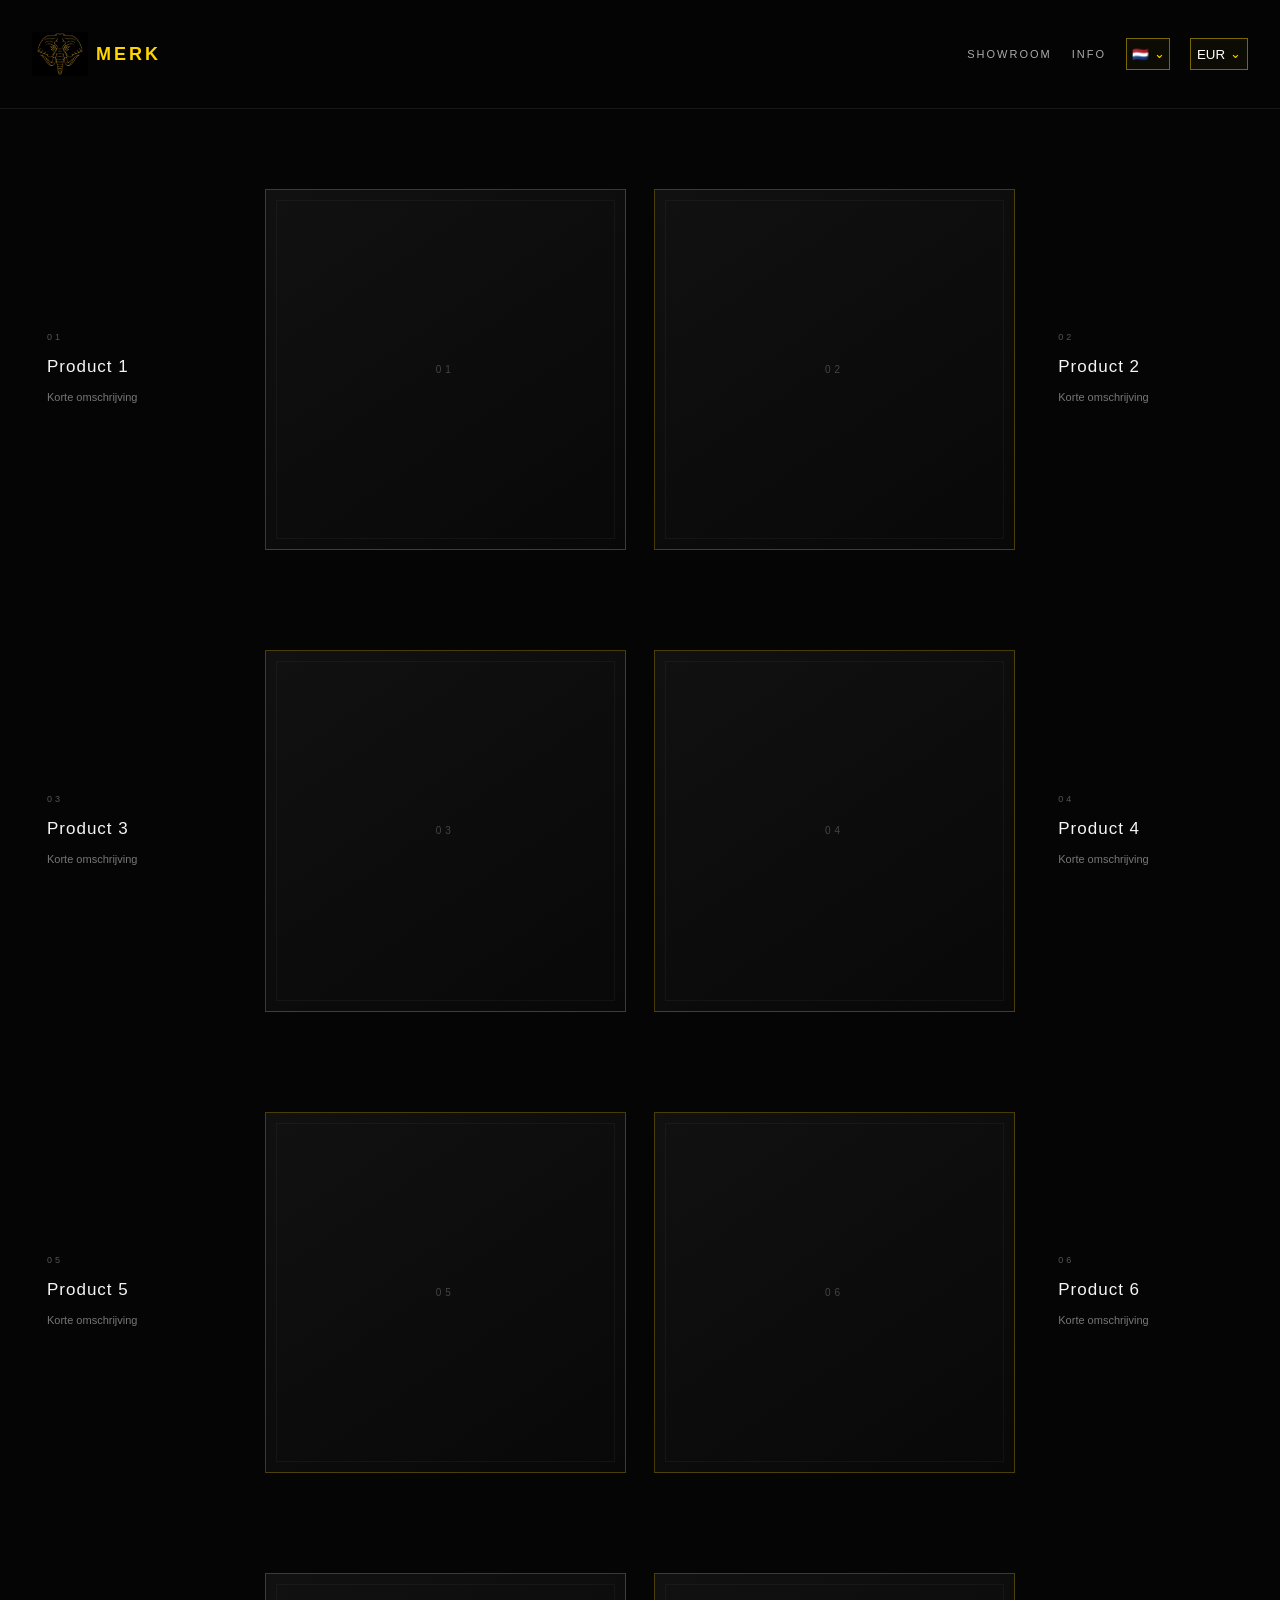
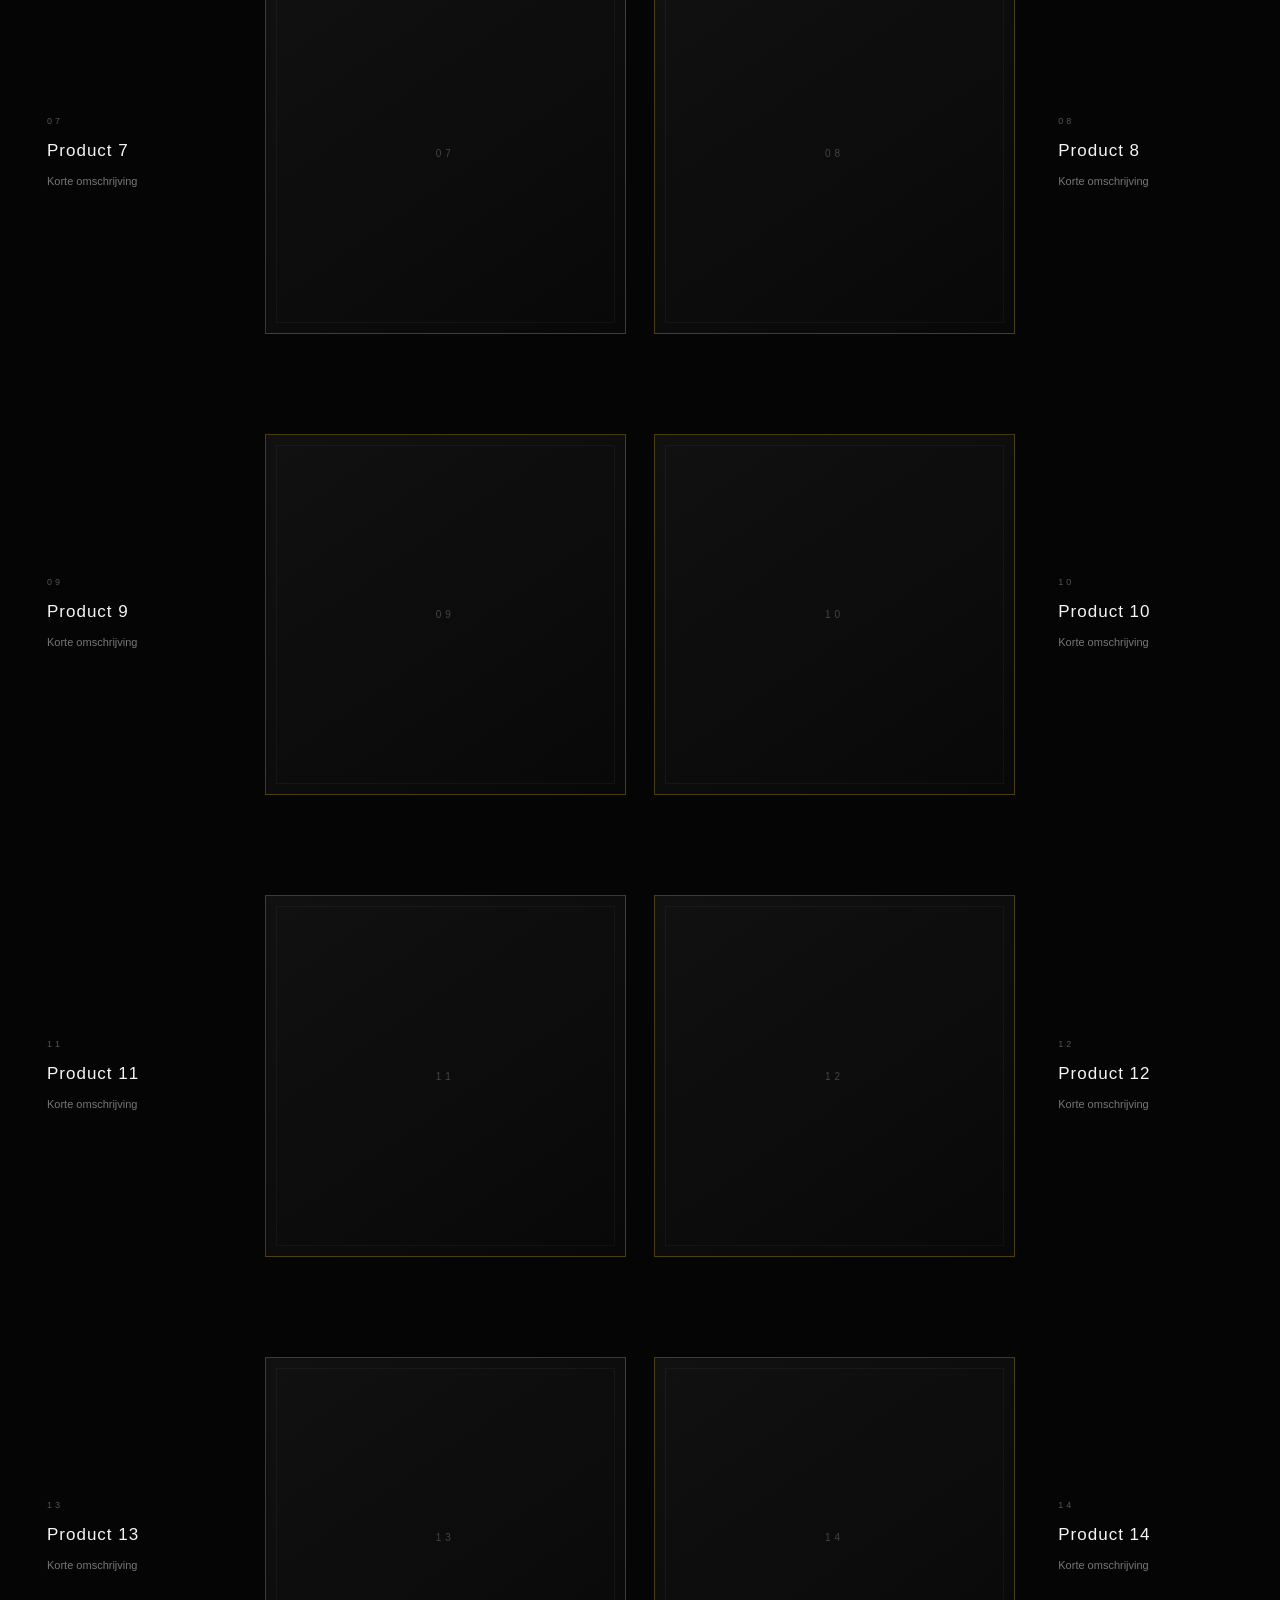
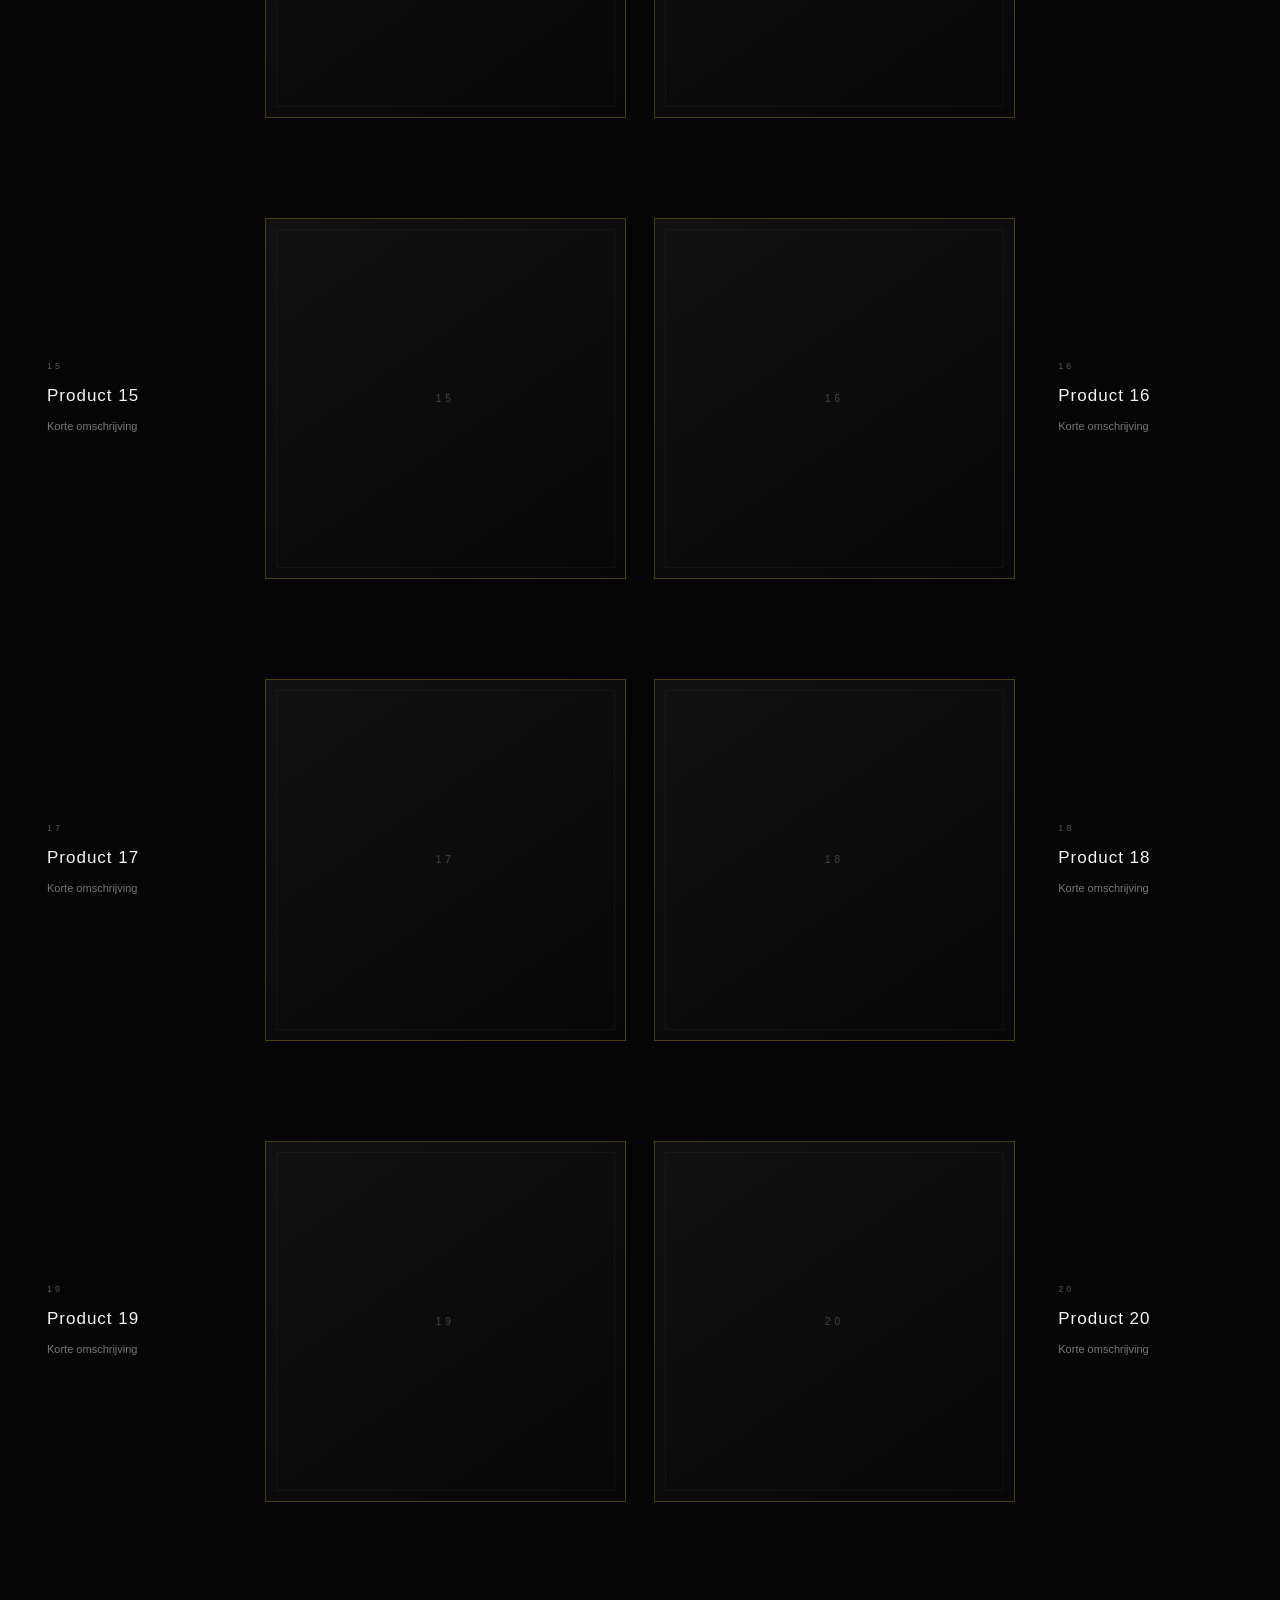
==== commit 6658d065: "final v2" ====
--- a/index.html
+++ b/index.html
@@ -5,7 +5,7 @@
     <meta charset="UTF-8">
     <meta name="viewport" content="width=device-width, initial-scale=1.0">
 
-    <link rel="stylesheet" href="style.css">
+    <link rel="stylesheet" href="style.css?v=3">
 </head>
 
 <body>
@@ -15,7 +15,8 @@
     <div class="nav">
 
         <a href="index.html" class="logo">
-            MERK
+            <img src="images/logo-elephant.png?v=3" alt="Merk logo">
+            <span>MERK</span>
         </a>
 
         <nav>
@@ -364,9 +365,9 @@
 </main>
 
 
-<script src="products.js"></script>
-<script src="currency.js"></script>
-<script src="language.js"></script>
+<script src="products.js?v=3"></script>
+<script src="currency.js?v=3"></script>
+<script src="language.js?v=3"></script>
 
 </body>
 </html>
--- a/style.css
+++ b/style.css
@@ -801,6 +801,43 @@
 
 }
 
+.gallery-slide {
+
+    position: relative;
+
+}
+
+.gallery-placeholder {
+    position: absolute;
+    inset: 0;
+    display: flex;
+    align-items: center;
+    justify-content: center;
+    flex-direction: column;
+    gap: 10px;
+    background: linear-gradient(145deg, #111, #080808);
+    color: #444;
+    pointer-events: none;
+}
+
+.gallery-placeholder-product {
+    color: #ffd400;
+    font-size: 34px;
+    font-weight: 300;
+    letter-spacing: 5px;
+}
+
+.gallery-placeholder-photo {
+    color: #333;
+    font-size: 9px;
+    letter-spacing: 3px;
+    text-transform: uppercase;
+}
+
+.gallery-placeholder[hidden] {
+    display: none;
+}
+
 .gallery-slide img {
 
     width: 100%;
@@ -1498,6 +1535,8 @@
     }
 
 }
+
+dit ziet er tot nu toe het beste uit. de dropdown menu voor taal werkt goed op desktop. maar mobiel moet prioriteit hebben. op mobiel gebeurt er niets als ik er op druk. geen dropdown. en geen gele rand om de vlag zoals op desktop. de pijltjes bij de productfotos morgen in plaats van vierkanten er om heen, rondjes er om heen. ik heb het over die knoppen.
 
 /* =================================
    MOBILE-FIRST INTERACTION FIXES
@@ -2012,11 +2051,11 @@
    LOGO - FINAL SIZE
    ================================= */
 .logo img {
-    width: 222px;
-    height: 222px;
-    max-width: 222px;
-    max-height: 222px;
-    flex: 0 0 222px;
+    width: 56px;
+    height: 56px;
+    max-width: 56px;
+    max-height: 56px;
+    flex: 0 0 56px;
     object-fit: contain;
 }
 
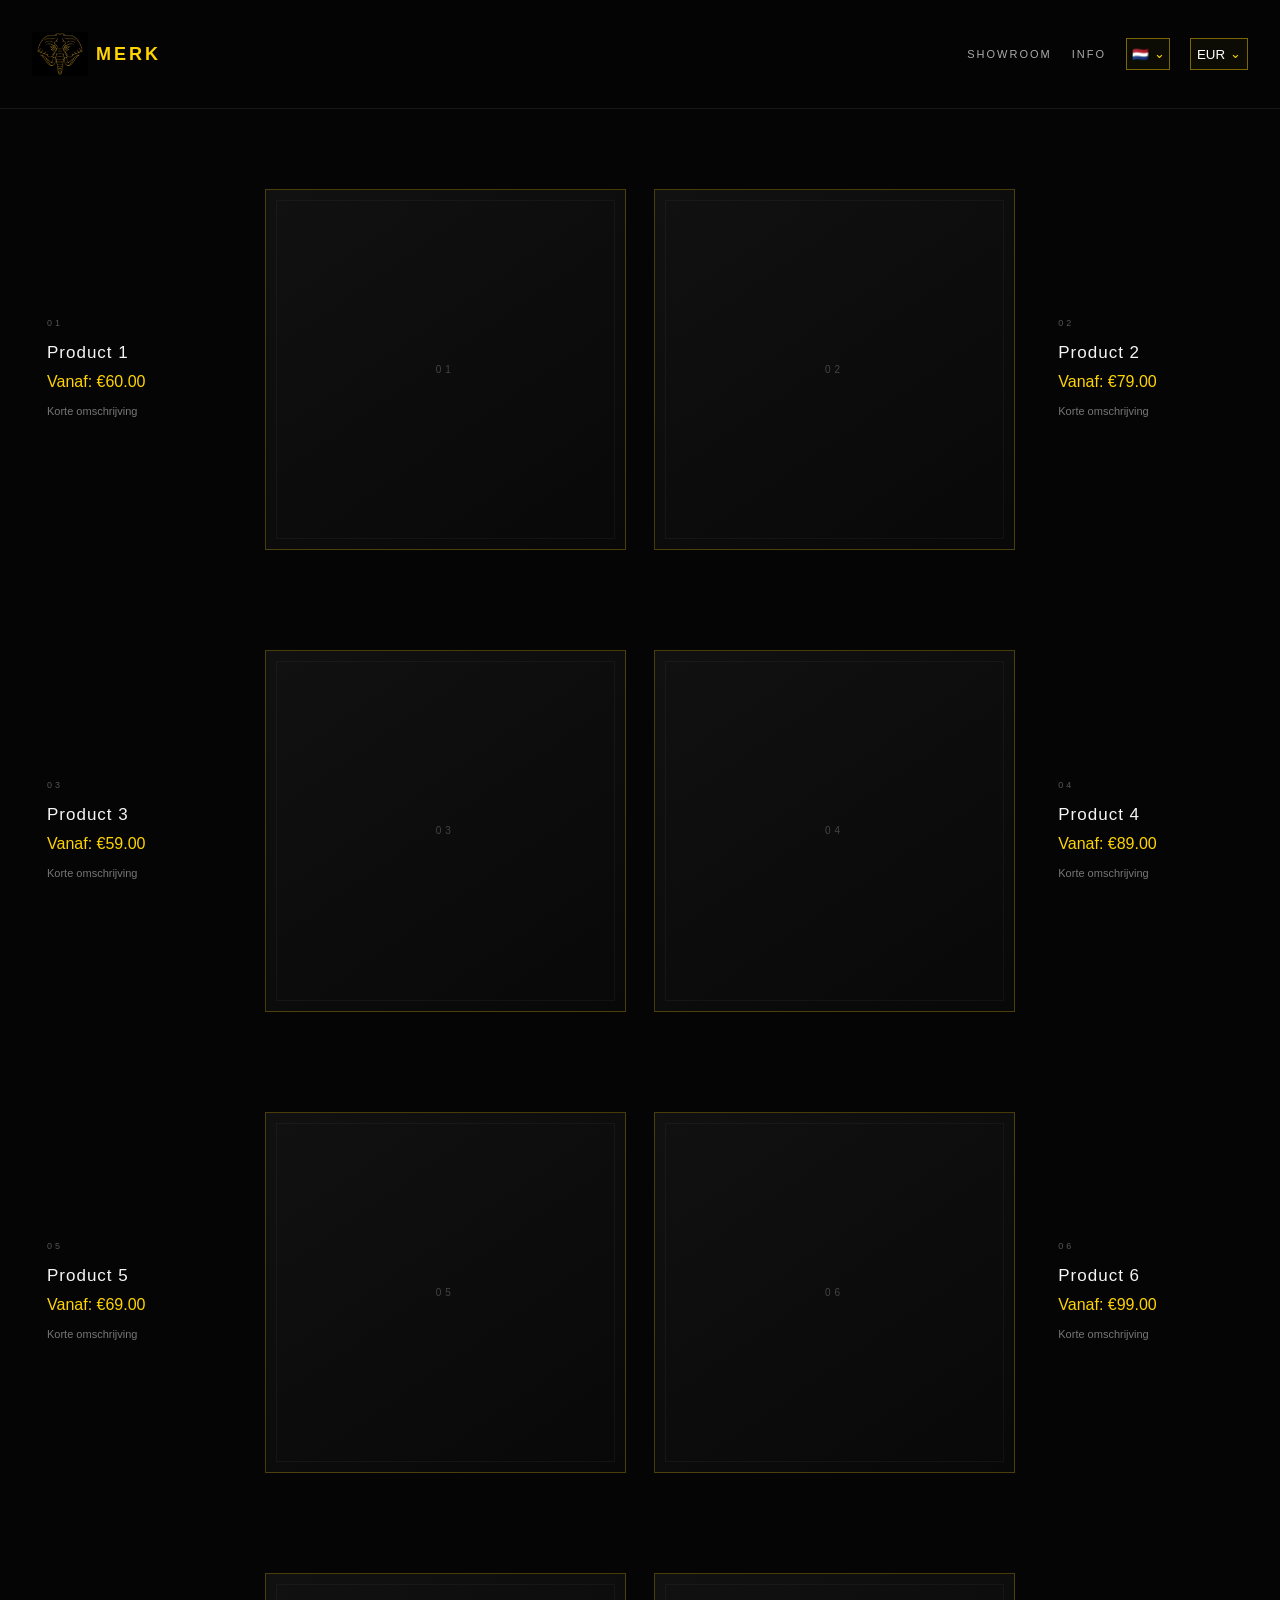
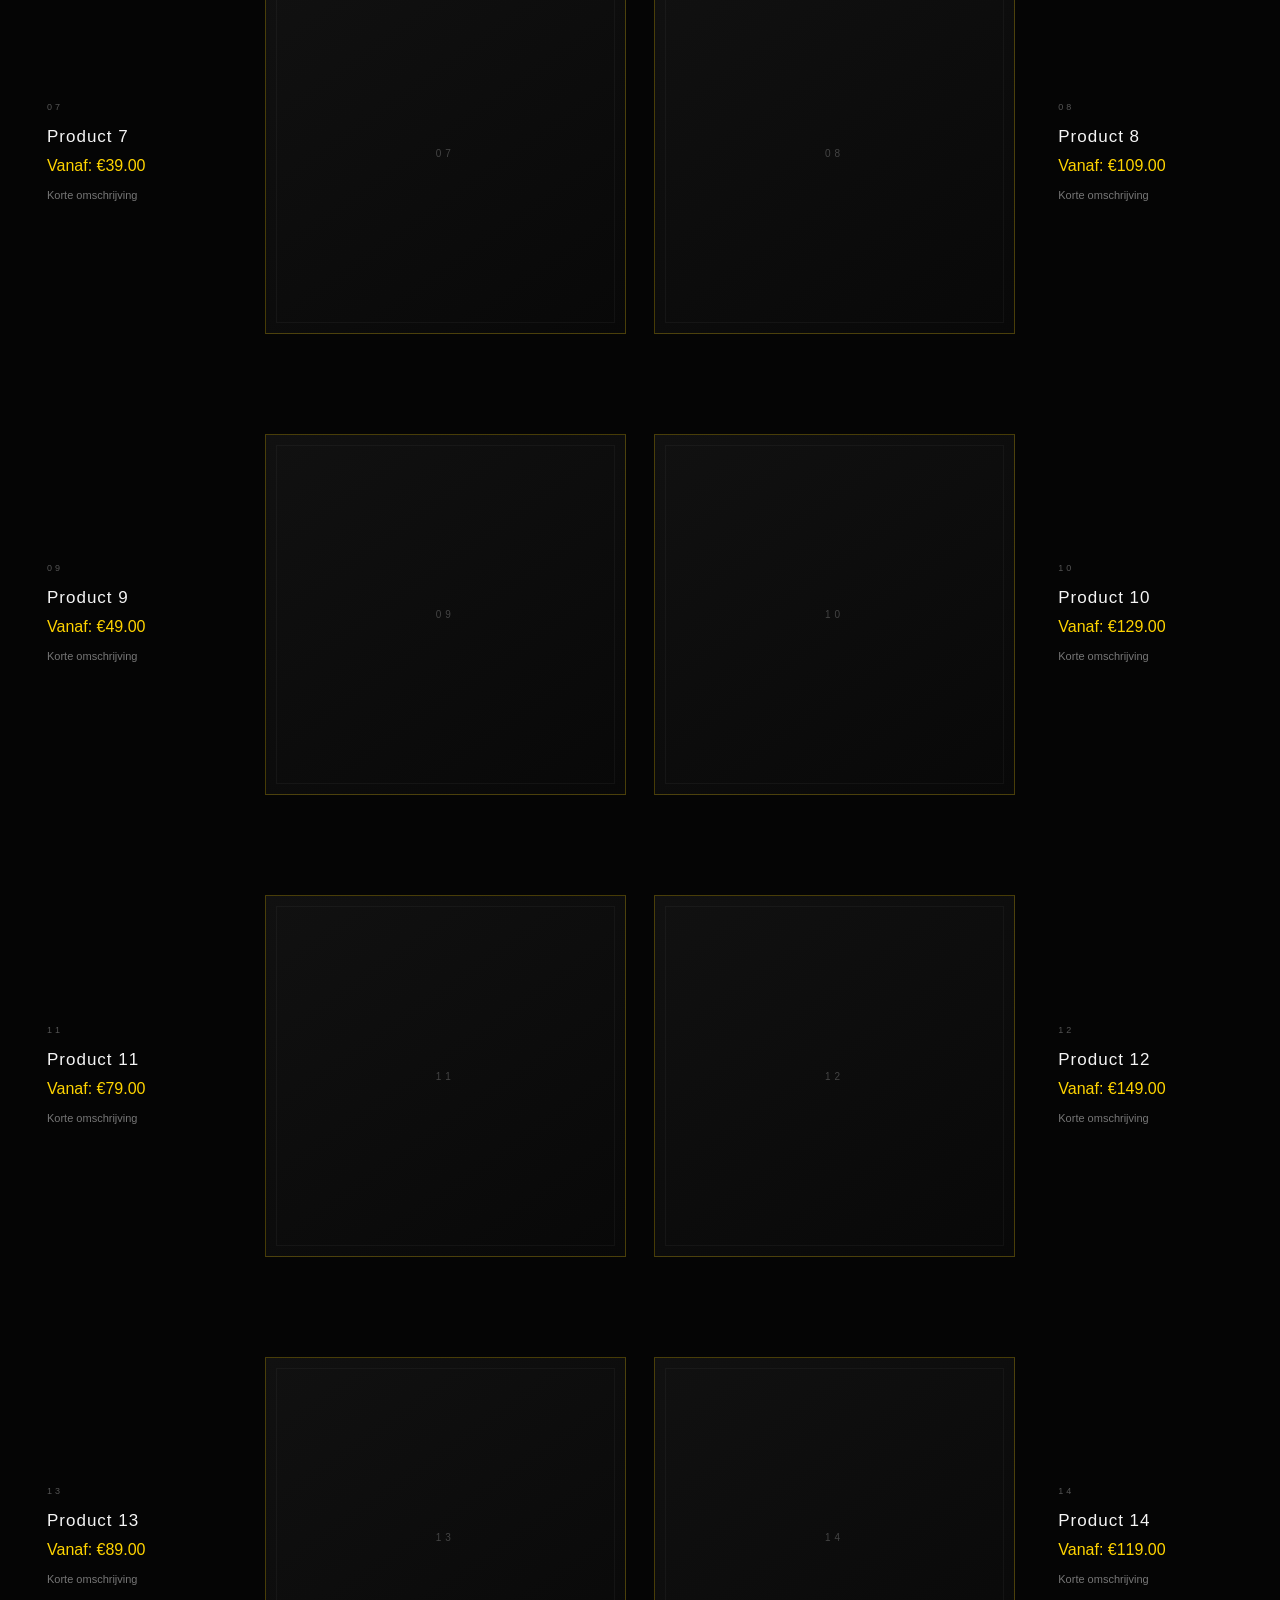
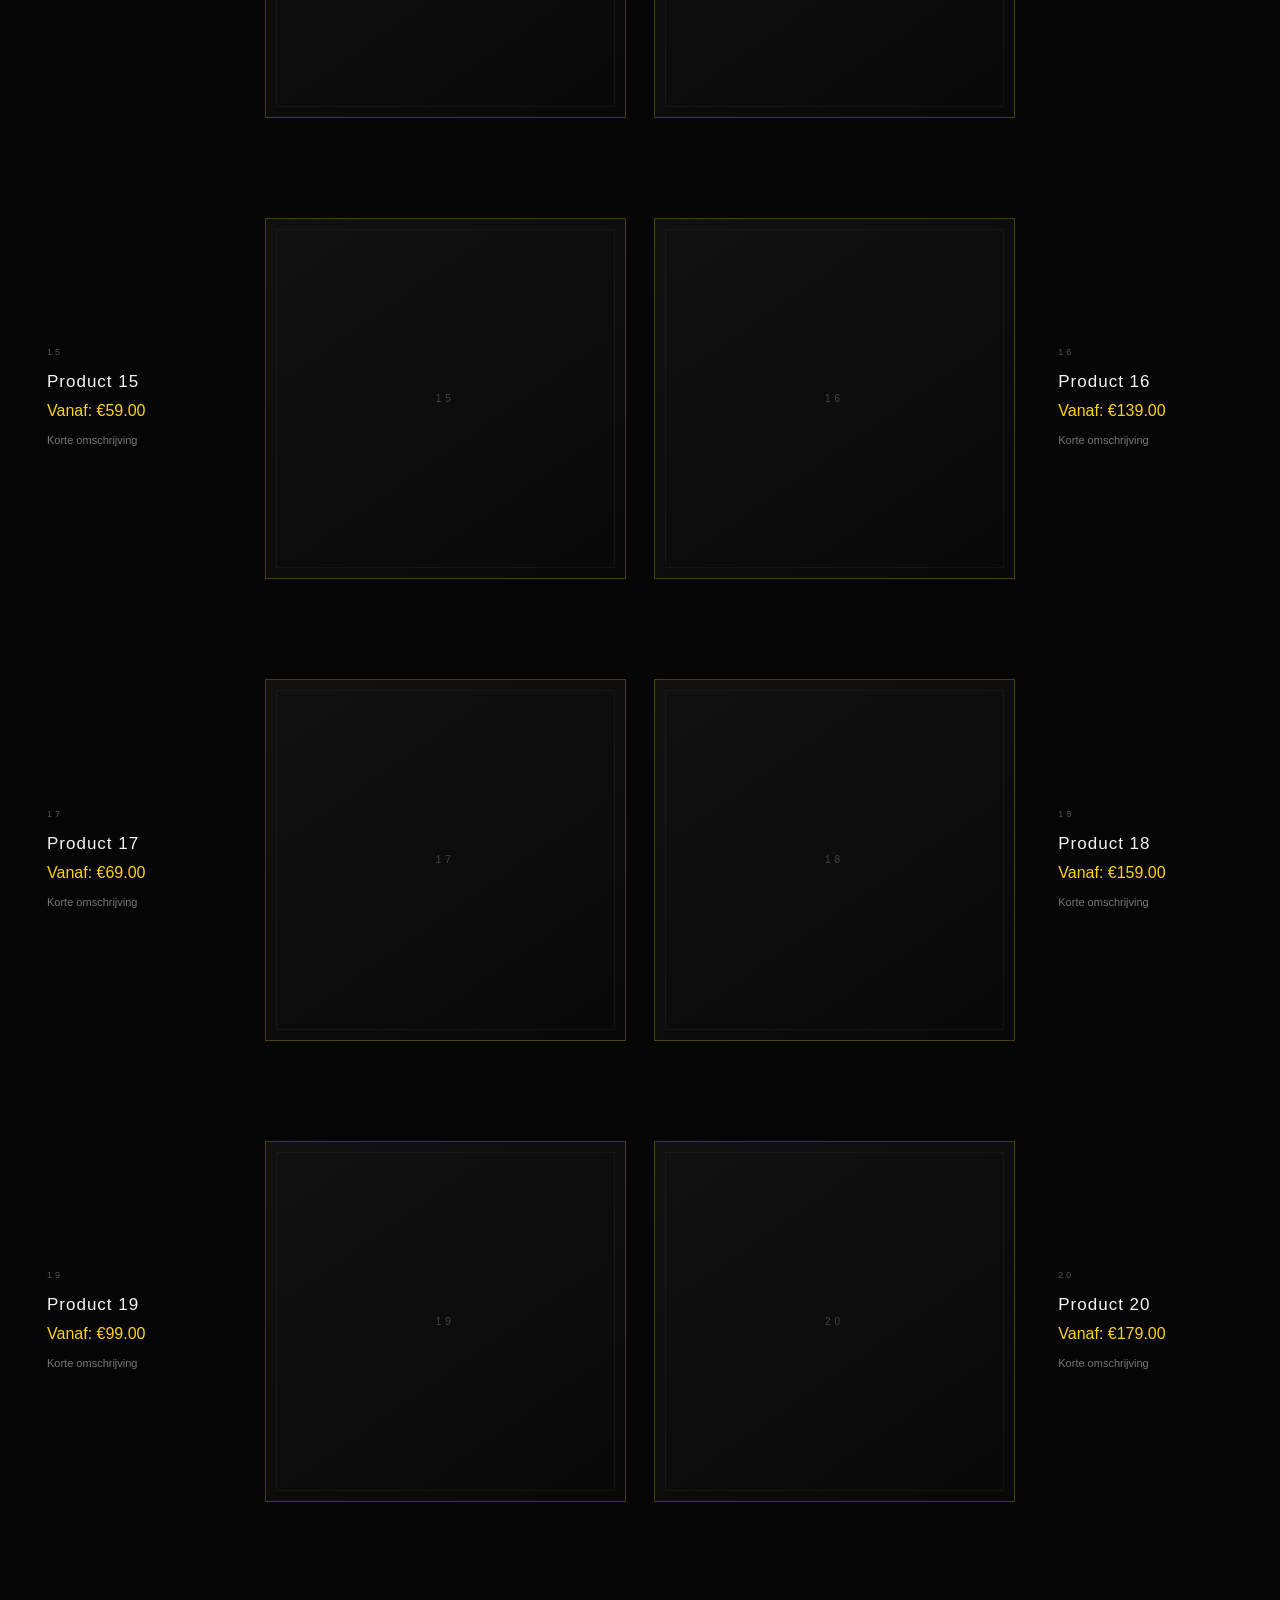
==== commit 8bb61f75: "gem prijs" ====
--- a/index.html
+++ b/index.html
@@ -5,7 +5,7 @@
     <meta charset="UTF-8">
     <meta name="viewport" content="width=device-width, initial-scale=1.0">
 
-    <link rel="stylesheet" href="style.css?v=3">
+    <link rel="stylesheet" href="style.css?v=6">
 </head>
 
 <body>
@@ -15,7 +15,7 @@
     <div class="nav">
 
         <a href="index.html" class="logo">
-            <img src="images/logo-elephant.png?v=3" alt="Merk logo">
+            <img src="images/logo-elephant.png?v=6" alt="Merk logo">
             <span>MERK</span>
         </a>
 
@@ -365,9 +365,9 @@
 </main>
 
 
-<script src="products.js?v=3"></script>
-<script src="currency.js?v=3"></script>
-<script src="language.js?v=3"></script>
+<script src="products.js?v=6"></script>
+<script src="currency.js?v=6"></script>
+<script src="language.js?v=6"></script>
 
 </body>
 </html>
--- a/style.css
+++ b/style.css
@@ -1994,6 +1994,53 @@
     font-weight: 500;
 }
 
+
+/* Prijzenlijst: totaalprijs + prijs per eenheid */
+.pricing-price {
+    display: inline-flex;
+    align-items: baseline;
+    gap: 5px;
+    text-align: right;
+}
+
+.pricing-price strong {
+    color: #ffd400;
+    font-size: 14px;
+    font-weight: 500;
+}
+
+.pricing-price small {
+    color: #777;
+    font-size: 10px;
+    font-weight: 400;
+    white-space: nowrap;
+}
+
+@media (max-width: 700px) {
+    .pricing-row {
+        gap: 10px;
+        padding: 10px 0;
+    }
+
+    .pricing-quantity {
+        font-size: 12px;
+    }
+
+    .pricing-price {
+        gap: 4px;
+        flex-wrap: wrap;
+        justify-content: flex-end;
+    }
+
+    .pricing-price strong {
+        font-size: 13px;
+    }
+
+    .pricing-price small {
+        font-size: 9px;
+    }
+}
+
 /* =================================
    HEADER: TAAL + VALUTA NAAST ELKAAR
    ================================= */
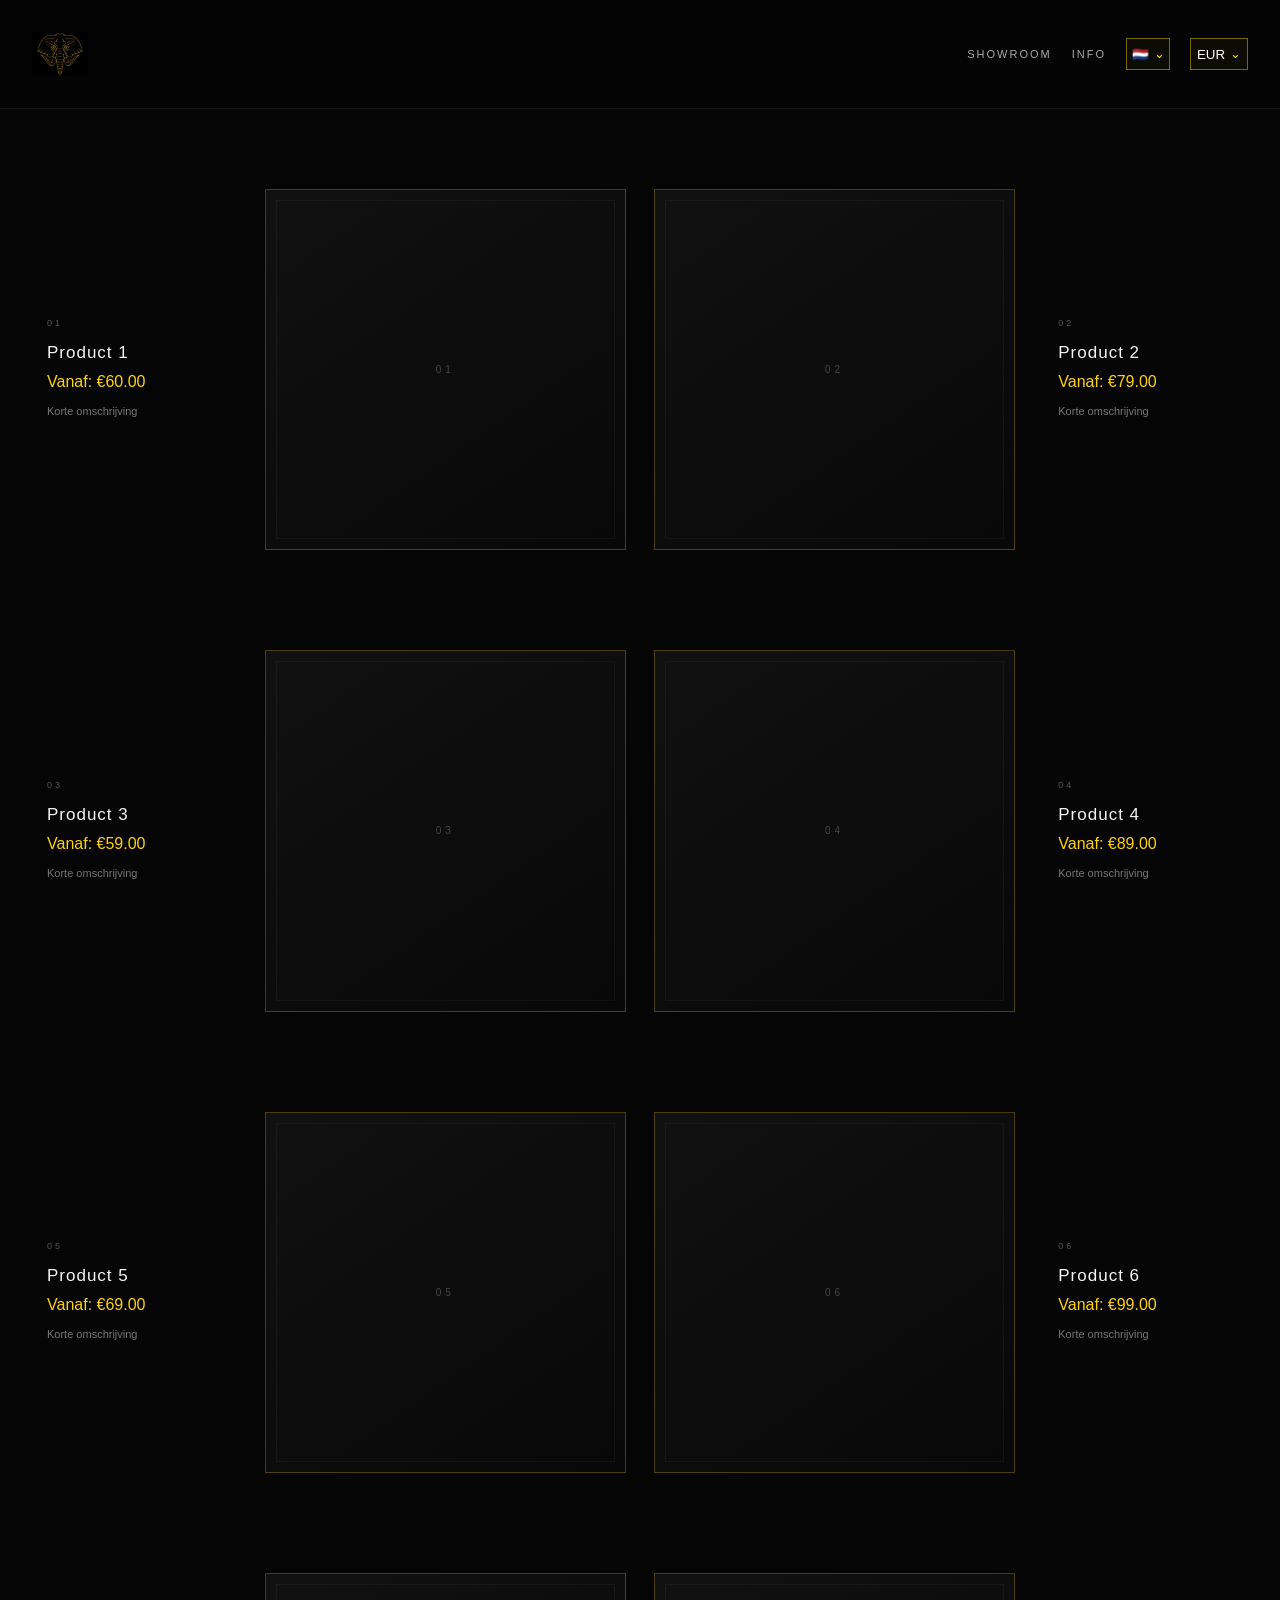
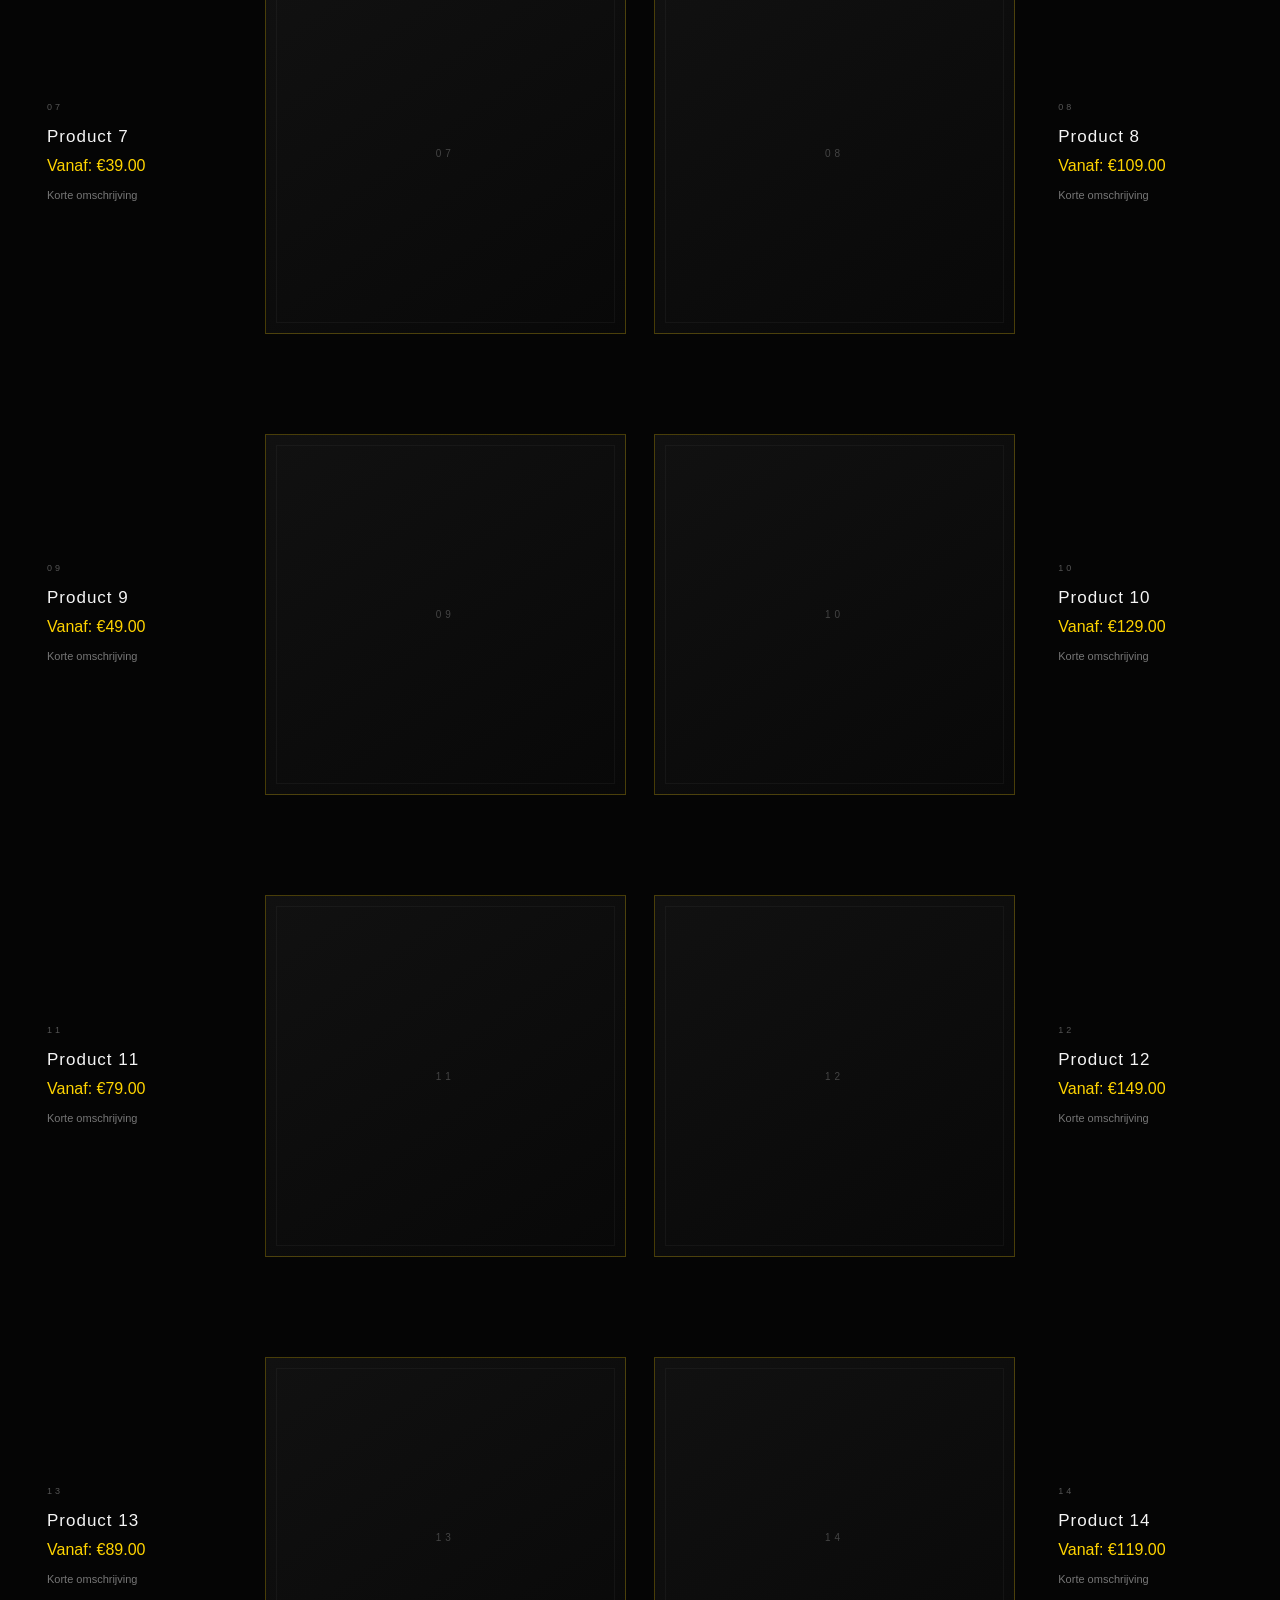
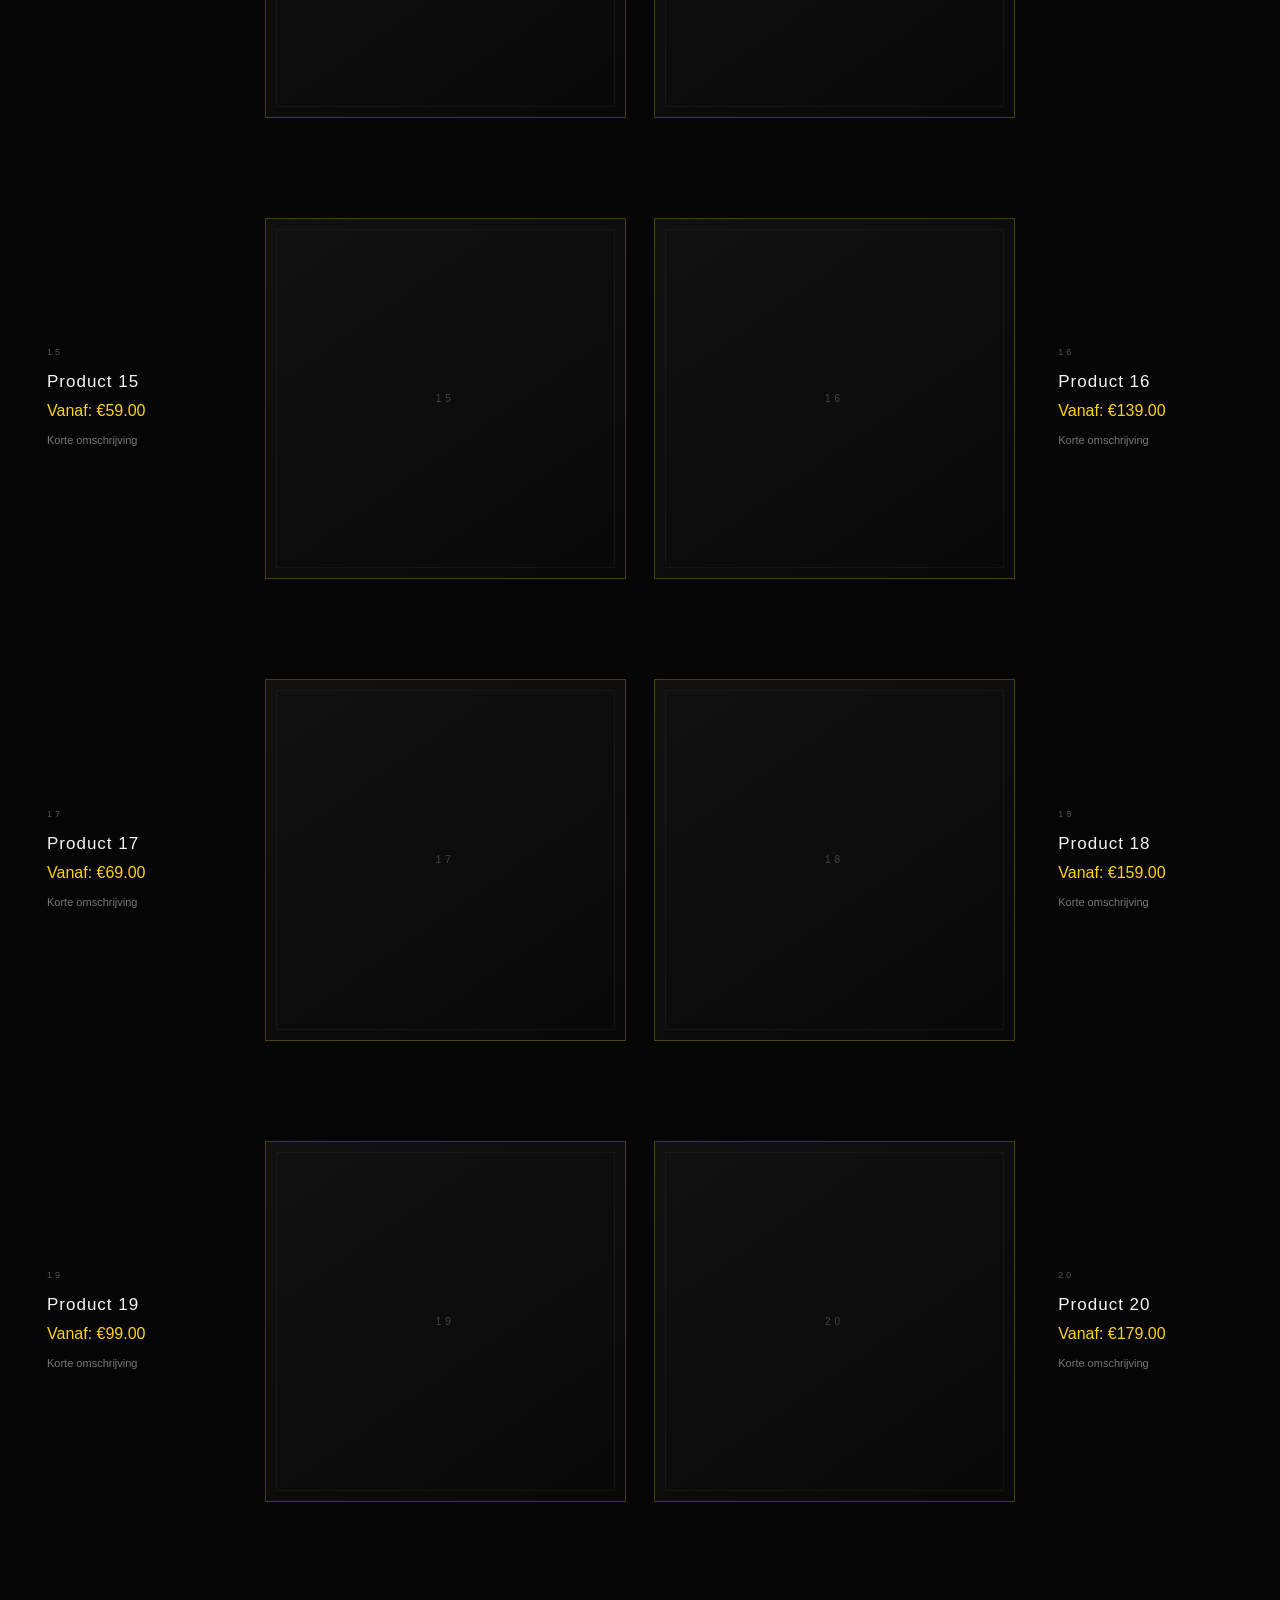
==== commit 0bc7e353: "zonder merk" ====
--- a/index.html
+++ b/index.html
@@ -16,7 +16,6 @@
 
         <a href="index.html" class="logo">
             <img src="images/logo-elephant.png?v=6" alt="Merk logo">
-            <span>MERK</span>
         </a>
 
         <nav>
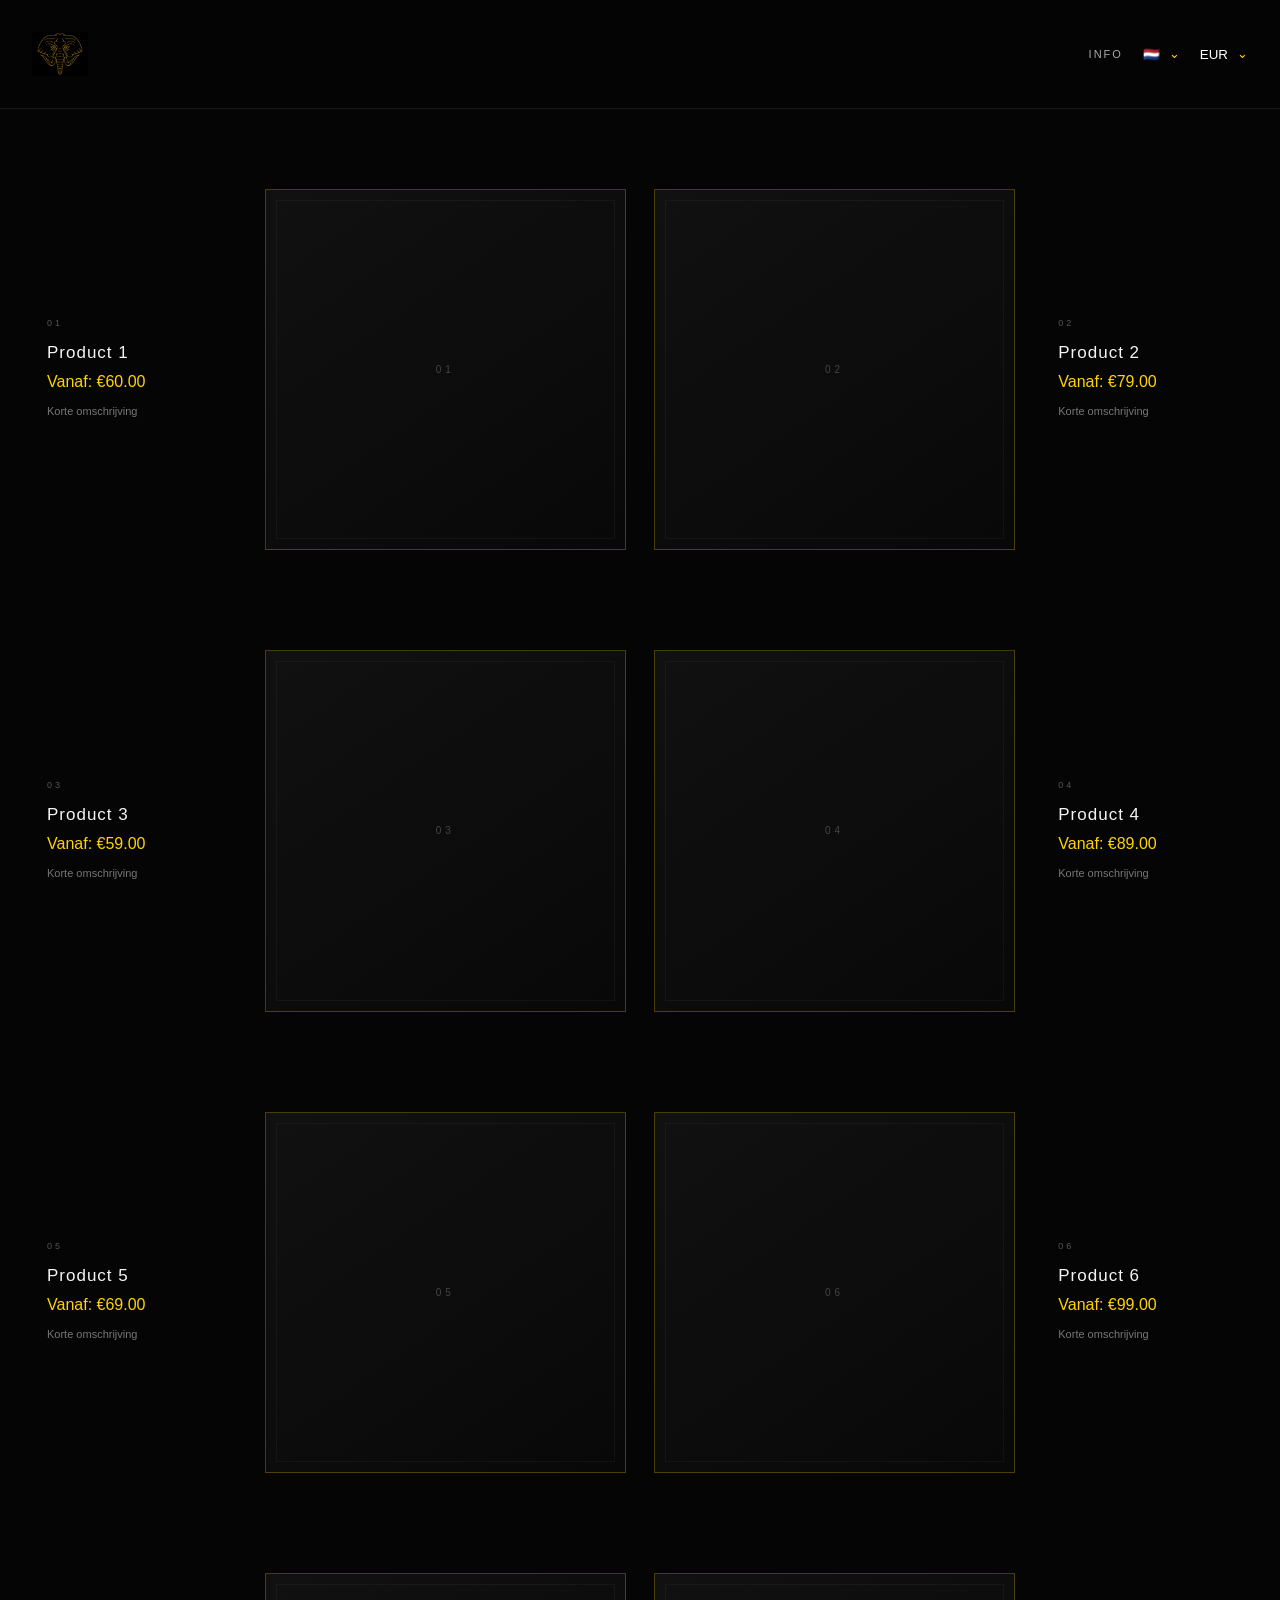
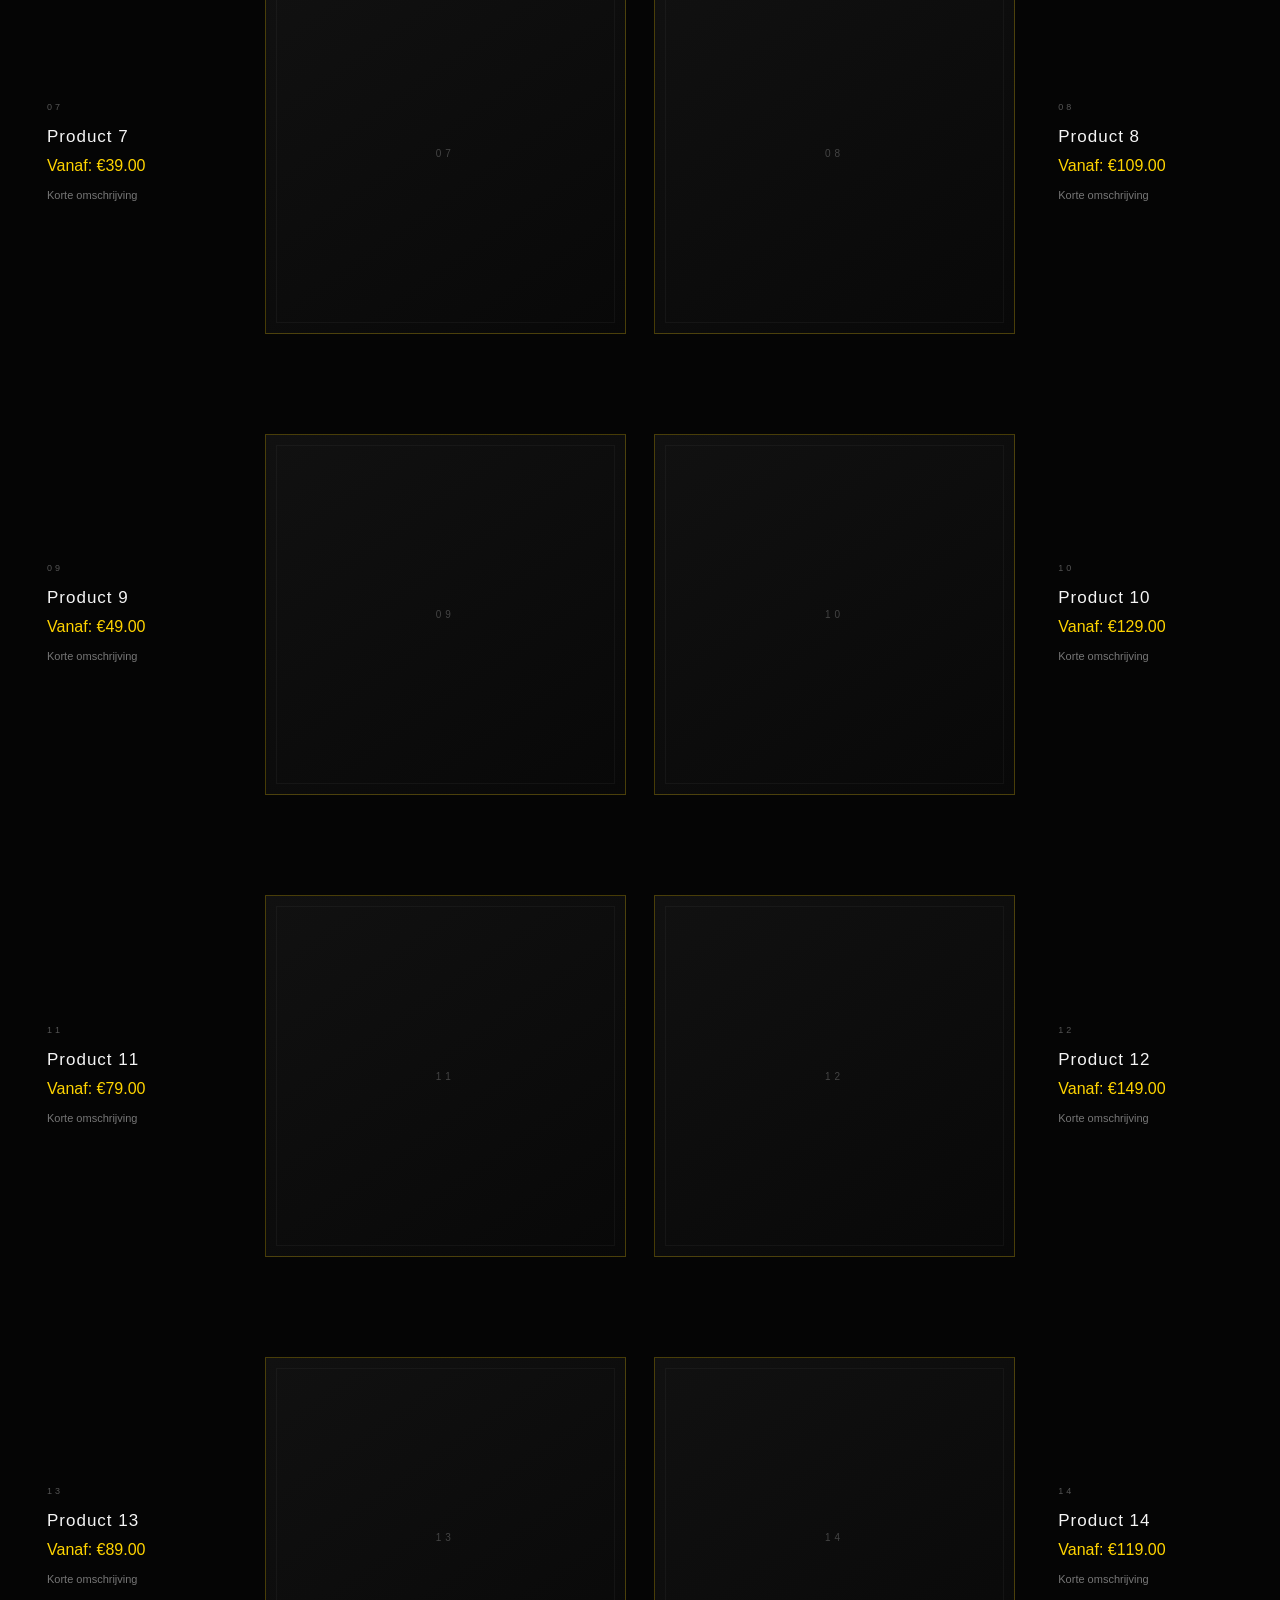
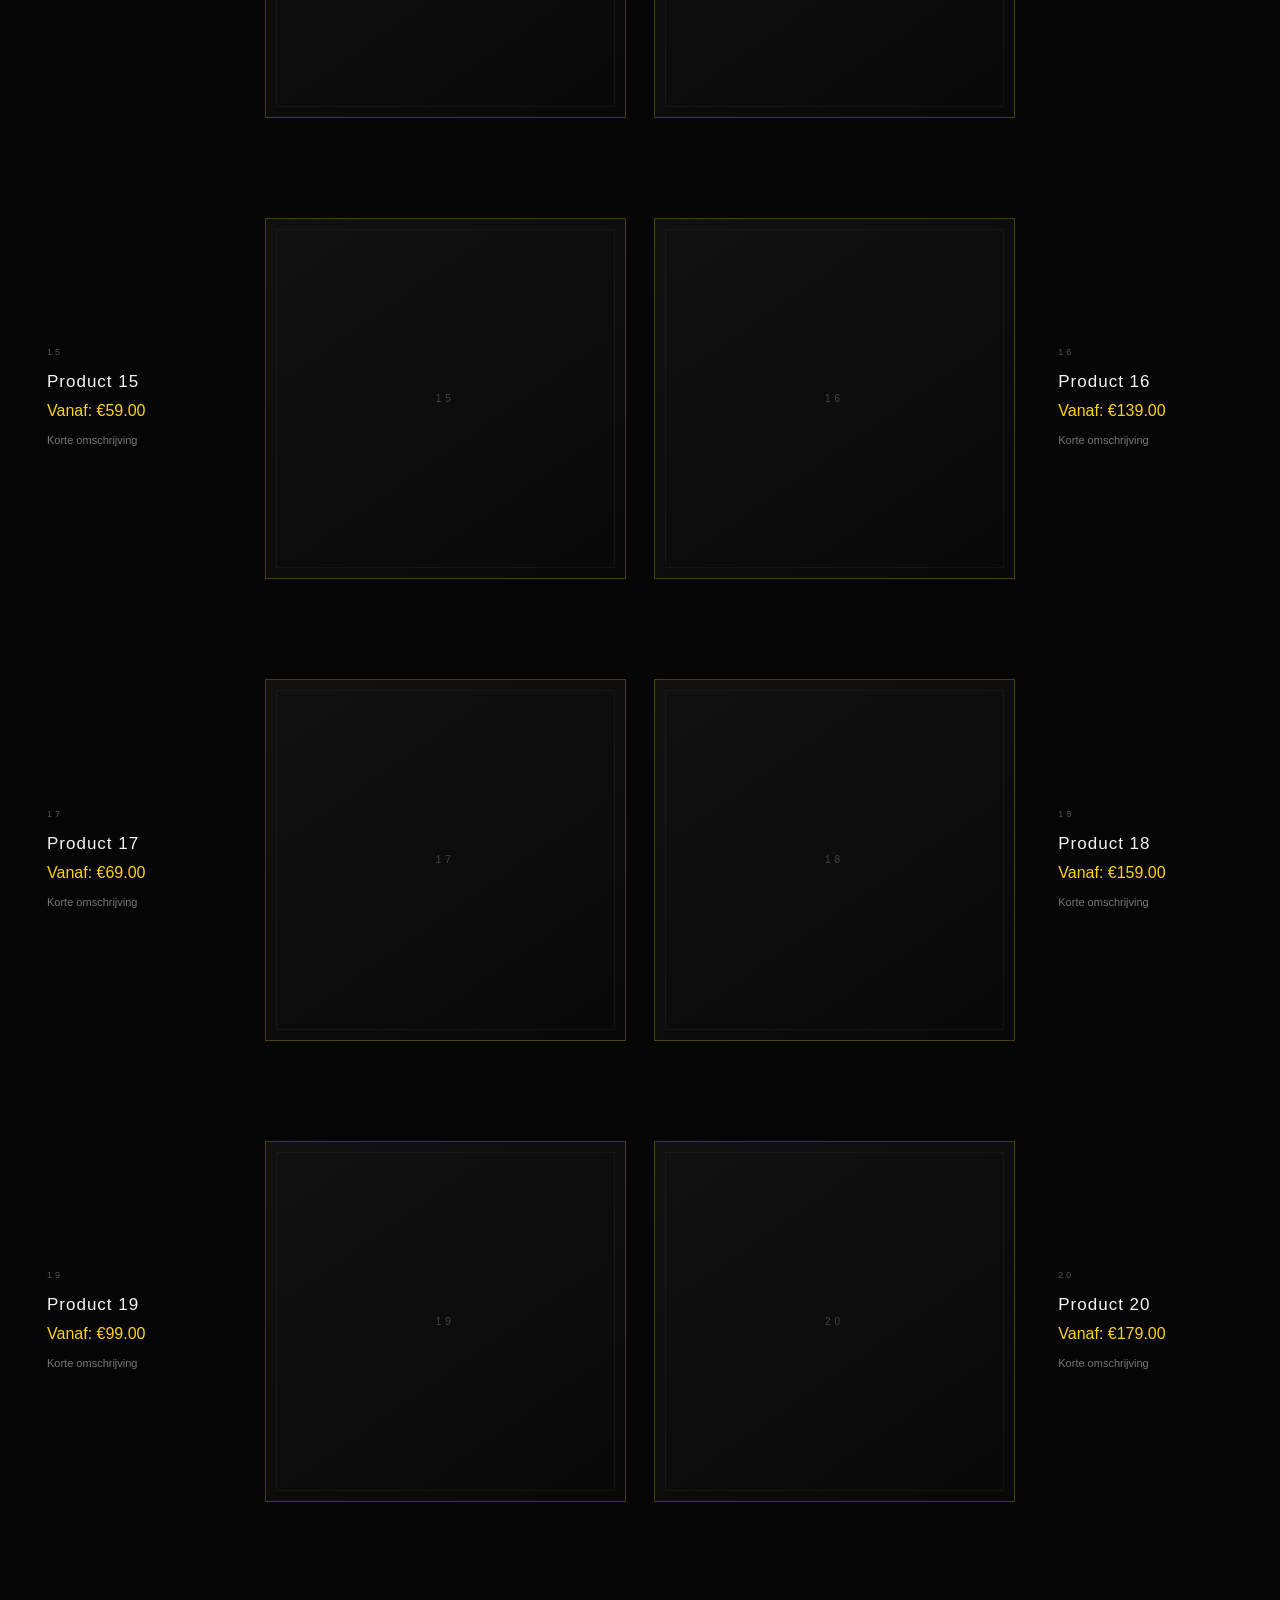
==== commit 85c71206: "dd" ====
--- a/index.html
+++ b/index.html
@@ -19,7 +19,6 @@
         </a>
 
         <nav>
-            <a href="index.html" data-i18n="navShowroom">Showroom</a>
             <a href="info.html" data-i18n="navInfo">Info</a>
 
             <div class="language">
--- a/style.css
+++ b/style.css
@@ -1535,8 +1535,6 @@
     }
 
 }
-
-dit ziet er tot nu toe het beste uit. de dropdown menu voor taal werkt goed op desktop. maar mobiel moet prioriteit hebben. op mobiel gebeurt er niets als ik er op druk. geen dropdown. en geen gele rand om de vlag zoals op desktop. de pijltjes bij de productfotos morgen in plaats van vierkanten er om heen, rondjes er om heen. ik heb het over die knoppen.
 
 /* =================================
    MOBILE-FIRST INTERACTION FIXES
@@ -2114,4 +2112,47 @@
         max-height: 100px;
         flex: 0 0 100px;
     }
+}
+/* =================================
+   TAAL + VALUTA ZONDER KADER
+   ================================= */
+
+.language-button,
+.currency-button {
+    width: auto !important;
+    min-width: auto !important;
+    height: auto !important;
+
+    padding: 0 !important;
+
+    border: 0 !important;
+    background: transparent !important;
+    box-shadow: none !important;
+
+    display: inline-flex;
+    align-items: center;
+    justify-content: center;
+
+    color: #fff;
+}
+
+/* Geen kader bij hover */
+.language-button:hover,
+.currency-button:hover {
+    border: 0 !important;
+    background: transparent !important;
+}
+
+/* Pijltjes */
+.language-arrow,
+.currency-arrow {
+    color: #ffd400;
+    font-size: 13px;
+    margin-left: 4px;
+}
+
+/* Alleen op het pijltje reageren */
+.language-button,
+.currency-button {
+    cursor: pointer;
 }
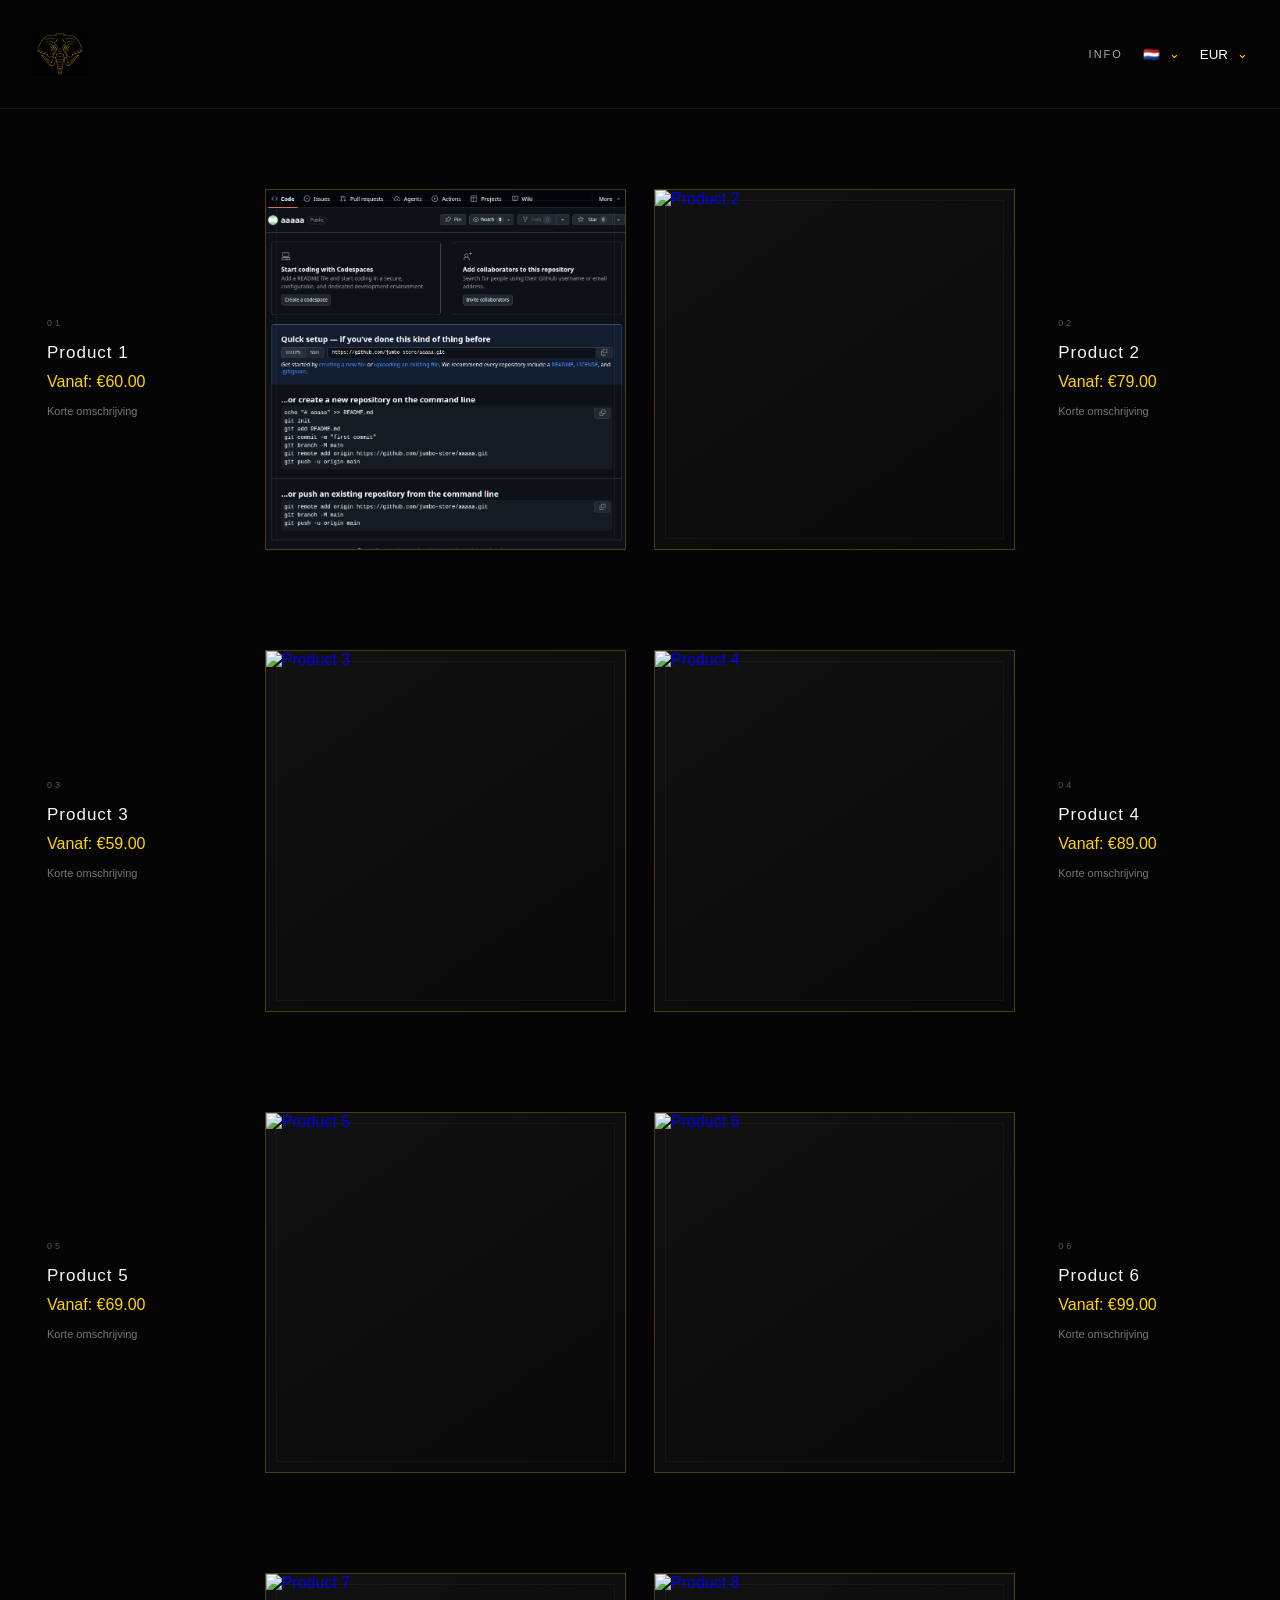
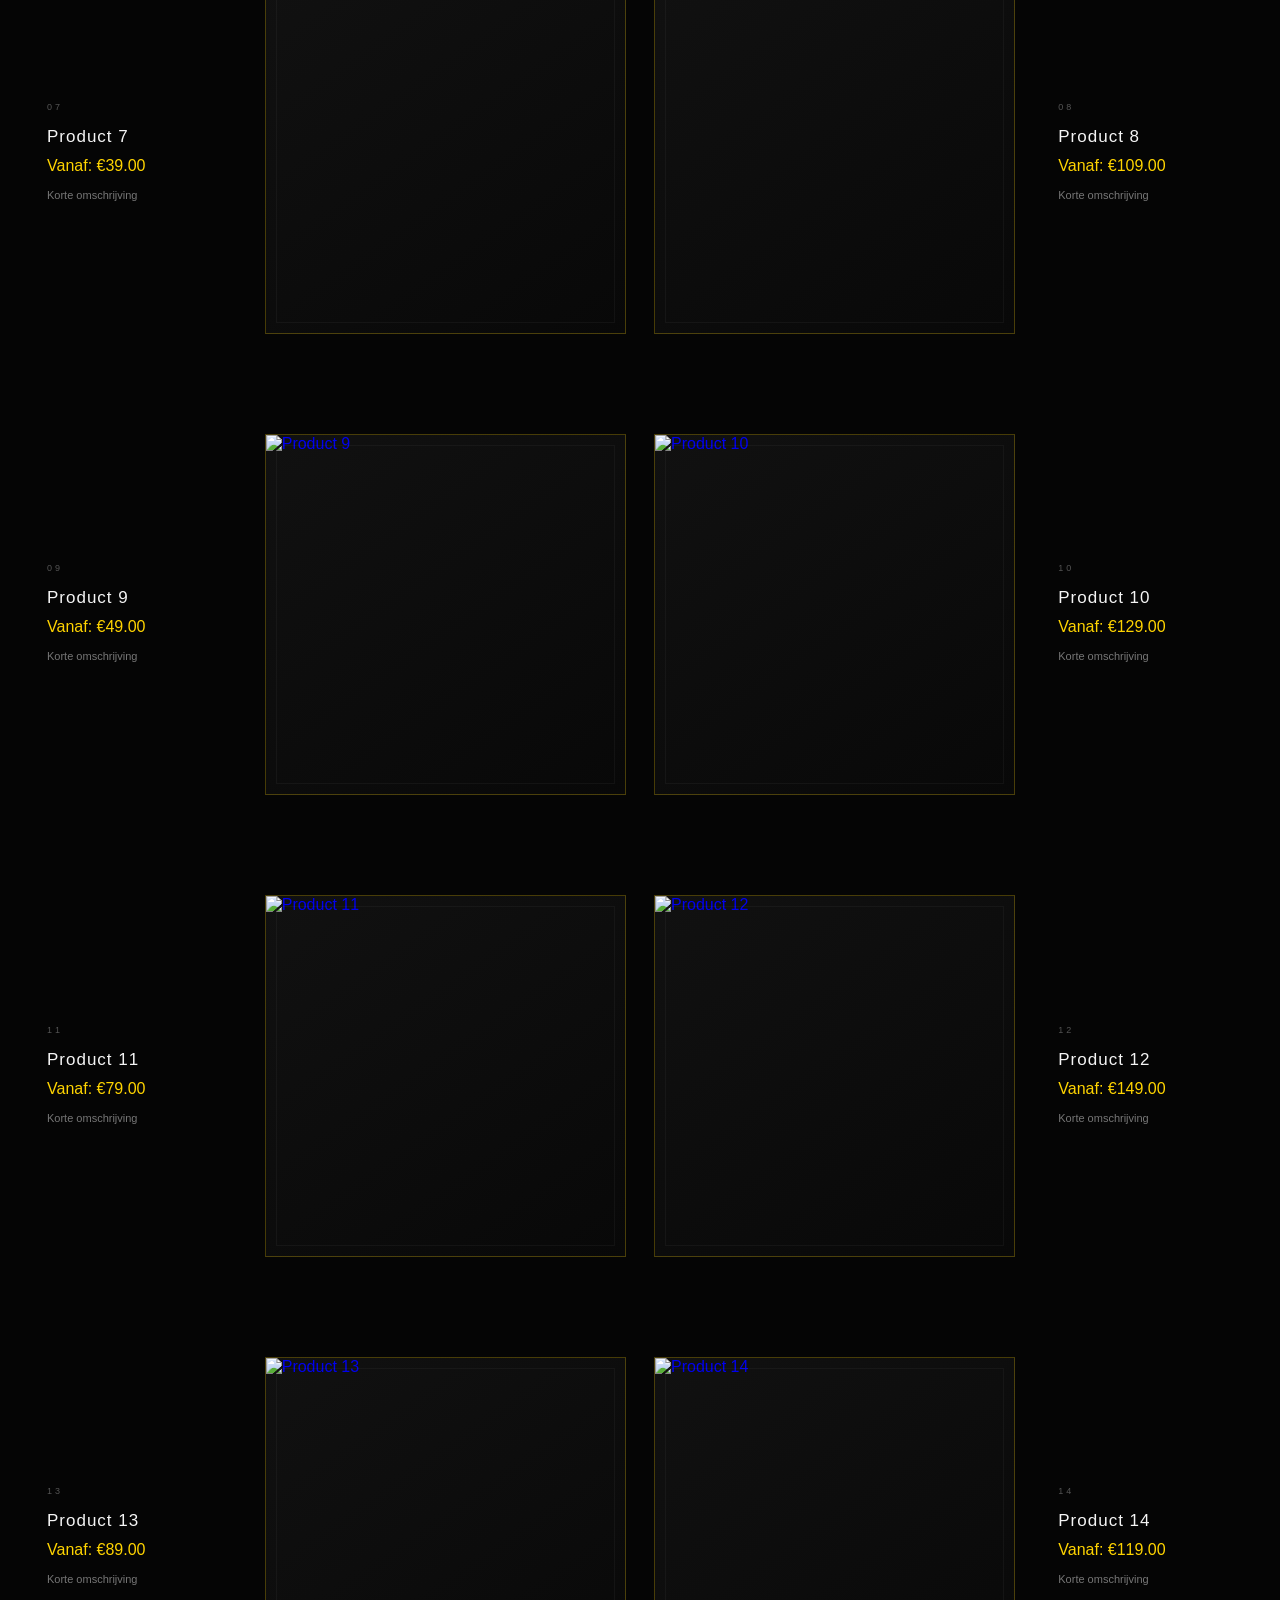
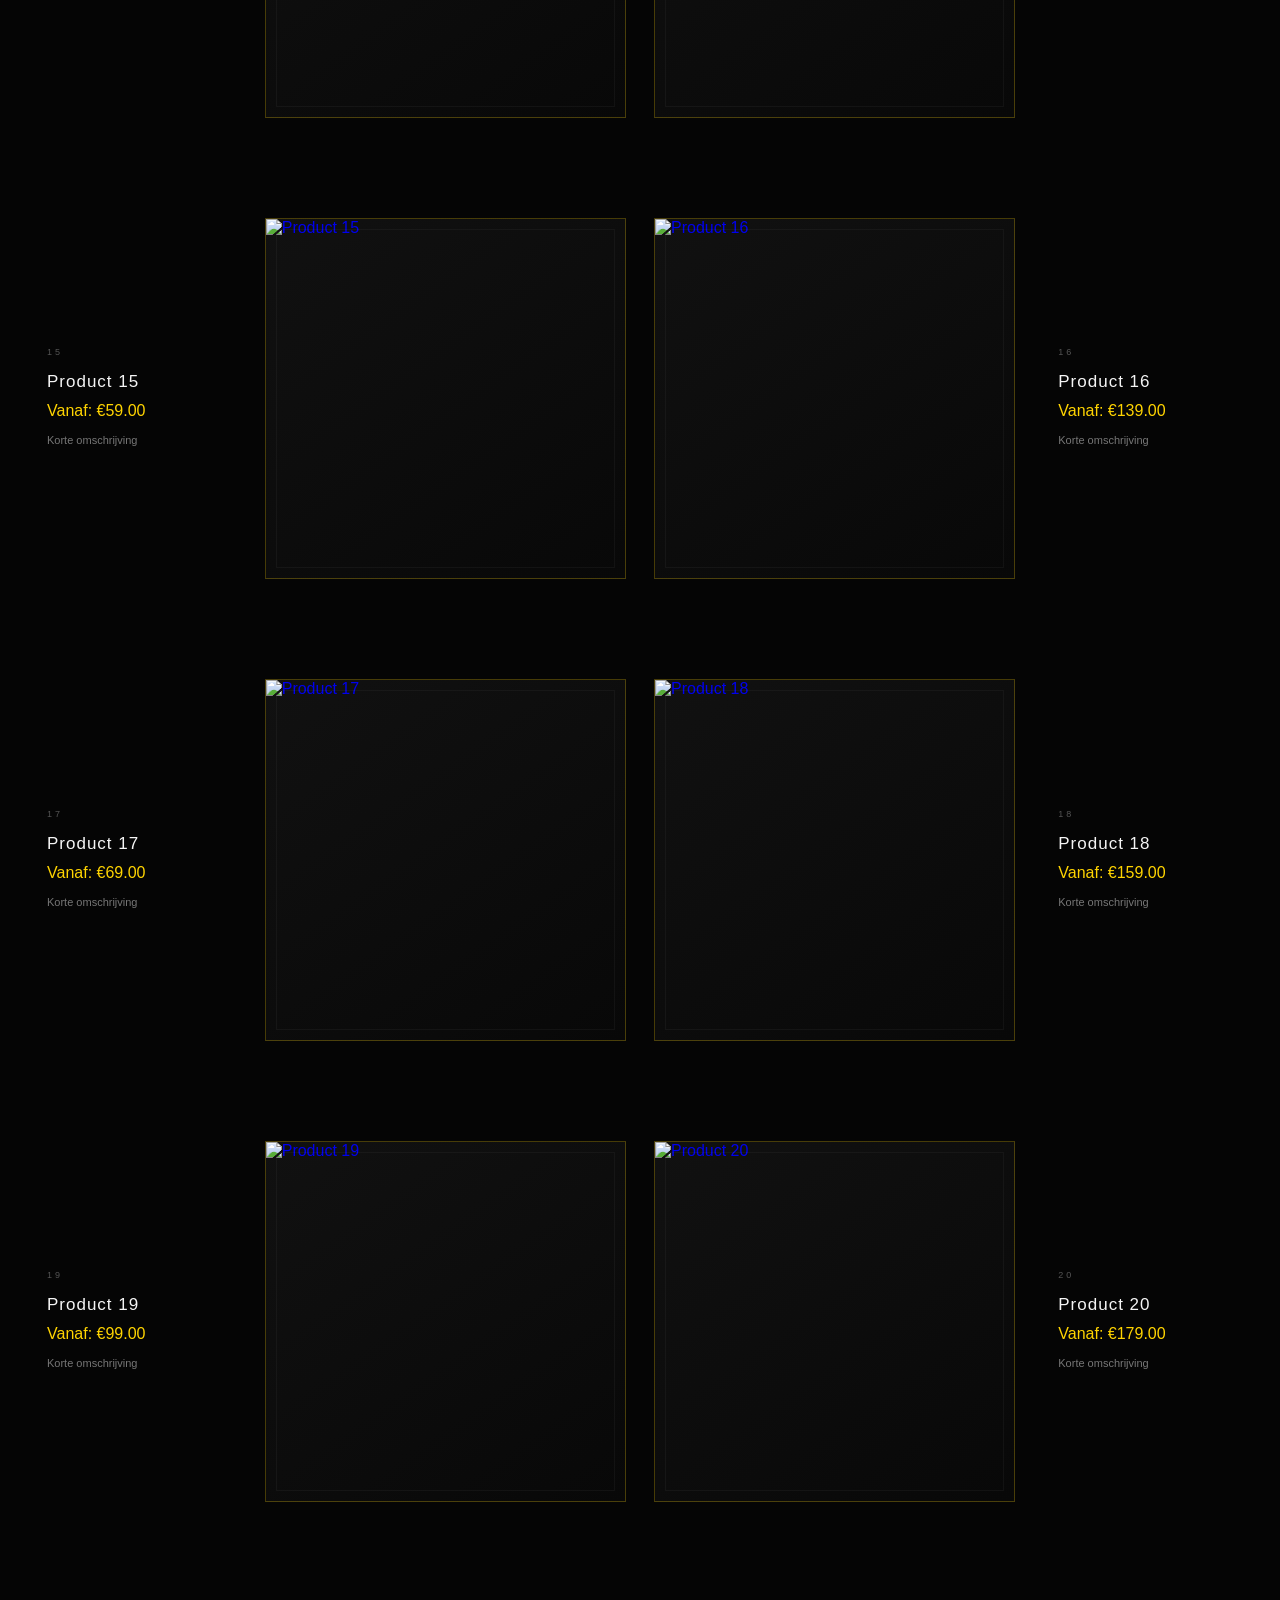
==== commit c4113ff1: "image hoofdpagina" ====
--- a/index.html
+++ b/index.html
@@ -82,12 +82,10 @@
             <p data-i18n="shortDescription">Korte omschrijving</p>
         </div>
 
-        <a href="product.html?id=1" class="product-image">
-            <span>01</span>
-        </a>
-
-        <a href="product.html?id=2" class="product-image">
-            <span>02</span>
+        <a href="product.html?id=1" class="product-image" data-product-image="1">
+        </a>
+
+        <a href="product.html?id=2" class="product-image" data-product-image="2">
         </a>
 
         <div class="product-text">
@@ -111,12 +109,10 @@
             <p data-i18n="shortDescription">Korte omschrijving</p>
         </div>
 
-        <a href="product.html?id=3" class="product-image">
-            <span>03</span>
-        </a>
-
-        <a href="product.html?id=4" class="product-image">
-            <span>04</span>
+        <a href="product.html?id=3" class="product-image" data-product-image="3">
+        </a>
+
+        <a href="product.html?id=4" class="product-image" data-product-image="4">
         </a>
 
         <div class="product-text">
@@ -140,12 +136,10 @@
             <p data-i18n="shortDescription">Korte omschrijving</p>
         </div>
 
-        <a href="product.html?id=5" class="product-image">
-            <span>05</span>
-        </a>
-
-        <a href="product.html?id=6" class="product-image">
-            <span>06</span>
+        <a href="product.html?id=5" class="product-image" data-product-image="5">
+        </a>
+
+        <a href="product.html?id=6" class="product-image" data-product-image="6">
         </a>
 
         <div class="product-text">
@@ -169,12 +163,10 @@
             <p data-i18n="shortDescription">Korte omschrijving</p>
         </div>
 
-        <a href="product.html?id=7" class="product-image">
-            <span>07</span>
-        </a>
-
-        <a href="product.html?id=8" class="product-image">
-            <span>08</span>
+        <a href="product.html?id=7" class="product-image" data-product-image="7">
+        </a>
+
+        <a href="product.html?id=8" class="product-image" data-product-image="8">
         </a>
 
         <div class="product-text">
@@ -198,12 +190,10 @@
             <p data-i18n="shortDescription">Korte omschrijving</p>
         </div>
 
-        <a href="product.html?id=9" class="product-image">
-            <span>09</span>
-        </a>
-
-        <a href="product.html?id=10" class="product-image">
-            <span>10</span>
+        <a href="product.html?id=9" class="product-image" data-product-image="9">
+        </a>
+
+        <a href="product.html?id=10" class="product-image" data-product-image="10">
         </a>
 
         <div class="product-text">
@@ -227,12 +217,10 @@
             <p data-i18n="shortDescription">Korte omschrijving</p>
         </div>
 
-        <a href="product.html?id=11" class="product-image">
-            <span>11</span>
-        </a>
-
-        <a href="product.html?id=12" class="product-image">
-            <span>12</span>
+        <a href="product.html?id=11" class="product-image" data-product-image="11">
+        </a>
+
+        <a href="product.html?id=12" class="product-image" data-product-image="12">
         </a>
 
         <div class="product-text">
@@ -256,12 +244,10 @@
             <p data-i18n="shortDescription">Korte omschrijving</p>
         </div>
 
-        <a href="product.html?id=13" class="product-image">
-            <span>13</span>
-        </a>
-
-        <a href="product.html?id=14" class="product-image">
-            <span>14</span>
+        <a href="product.html?id=13" class="product-image" data-product-image="13">
+        </a>
+
+        <a href="product.html?id=14" class="product-image" data-product-image="14">
         </a>
 
         <div class="product-text">
@@ -285,12 +271,10 @@
             <p data-i18n="shortDescription">Korte omschrijving</p>
         </div>
 
-        <a href="product.html?id=15" class="product-image">
-            <span>15</span>
-        </a>
-
-        <a href="product.html?id=16" class="product-image">
-            <span>16</span>
+        <a href="product.html?id=15" class="product-image" data-product-image="15">
+        </a>
+
+        <a href="product.html?id=16" class="product-image" data-product-image="16">
         </a>
 
         <div class="product-text">
@@ -314,12 +298,10 @@
             <p data-i18n="shortDescription">Korte omschrijving</p>
         </div>
 
-        <a href="product.html?id=17" class="product-image">
-            <span>17</span>
-        </a>
-
-        <a href="product.html?id=18" class="product-image">
-            <span>18</span>
+        <a href="product.html?id=17" class="product-image" data-product-image="17">
+        </a>
+
+        <a href="product.html?id=18" class="product-image" data-product-image="18">
         </a>
 
         <div class="product-text">
@@ -343,13 +325,10 @@
             <p data-i18n="shortDescription">Korte omschrijving</p>
         </div>
 
-        <a href="product.html?id=19" class="product-image">
-            <span>19</span>
-        </a>
-
-        <a href="product.html?id=20" class="product-image">
-            <span>20</span>
-        </a>
+        <a href="product.html?id=19" class="product-image" data-product-image="19">
+        </a>
+
+        <a href="product.html?id=20" class="product-image" data-product-image="20"></a>
 
         <div class="product-text">
             <span class="product-number">20</span>
--- a/style.css
+++ b/style.css
@@ -2155,4 +2155,115 @@
 .language-button,
 .currency-button {
     cursor: pointer;
+}
+/* =================================
+   PRIJSLIJST
+   ================================= */
+
+.product-pricing {
+    margin-top: 40px;
+    max-width: 520px;
+}
+
+.product-pricing h2 {
+    margin-bottom: 18px;
+
+    color: #ffd400;
+    font-size: 9px;
+    font-weight: 600;
+    letter-spacing: 3px;
+    text-transform: uppercase;
+}
+
+.pricing-list {
+    display: flex;
+    flex-direction: column;
+
+    border-top: 1px solid rgba(255, 255, 255, 0.08);
+}
+
+.pricing-row {
+    display: flex;
+    align-items: center;
+    justify-content: space-between;
+
+    gap: 20px;
+
+    padding: 14px 0;
+
+    border-bottom: 1px solid rgba(255, 255, 255, 0.08);
+}
+
+.pricing-quantity {
+    color: #aaa;
+    font-size: 13px;
+}
+
+.pricing-price {
+    display: flex;
+    flex-direction: column;
+    align-items: flex-end;
+
+    text-align: right;
+}
+
+.pricing-price strong {
+    color: #f5f5f5;
+    font-size: 14px;
+    font-weight: 500;
+}
+
+.pricing-per-unit {
+    margin-top: 3px;
+
+    color: #666;
+    font-size: 10px;
+    font-weight: 400;
+    letter-spacing: 0.2px;
+}
+
+
+/* =================================
+   MOBIEL
+   ================================= */
+
+@media (max-width: 700px) {
+
+    .product-pricing {
+        margin-top: 32px;
+        width: 100%;
+    }
+
+    .product-pricing h2 {
+        font-size: 8px;
+        letter-spacing: 2.5px;
+    }
+
+    .pricing-row {
+        gap: 12px;
+        padding: 13px 0;
+    }
+
+    .pricing-quantity {
+        font-size: 12px;
+    }
+
+    .pricing-price strong {
+        font-size: 13px;
+    }
+
+    .pricing-per-unit {
+        font-size: 9px;
+    }
+
+}
+.product-image {
+    overflow: hidden;
+}
+
+.product-image img {
+    width: 100%;
+    height: 100%;
+    display: block;
+    object-fit: cover;
 }
